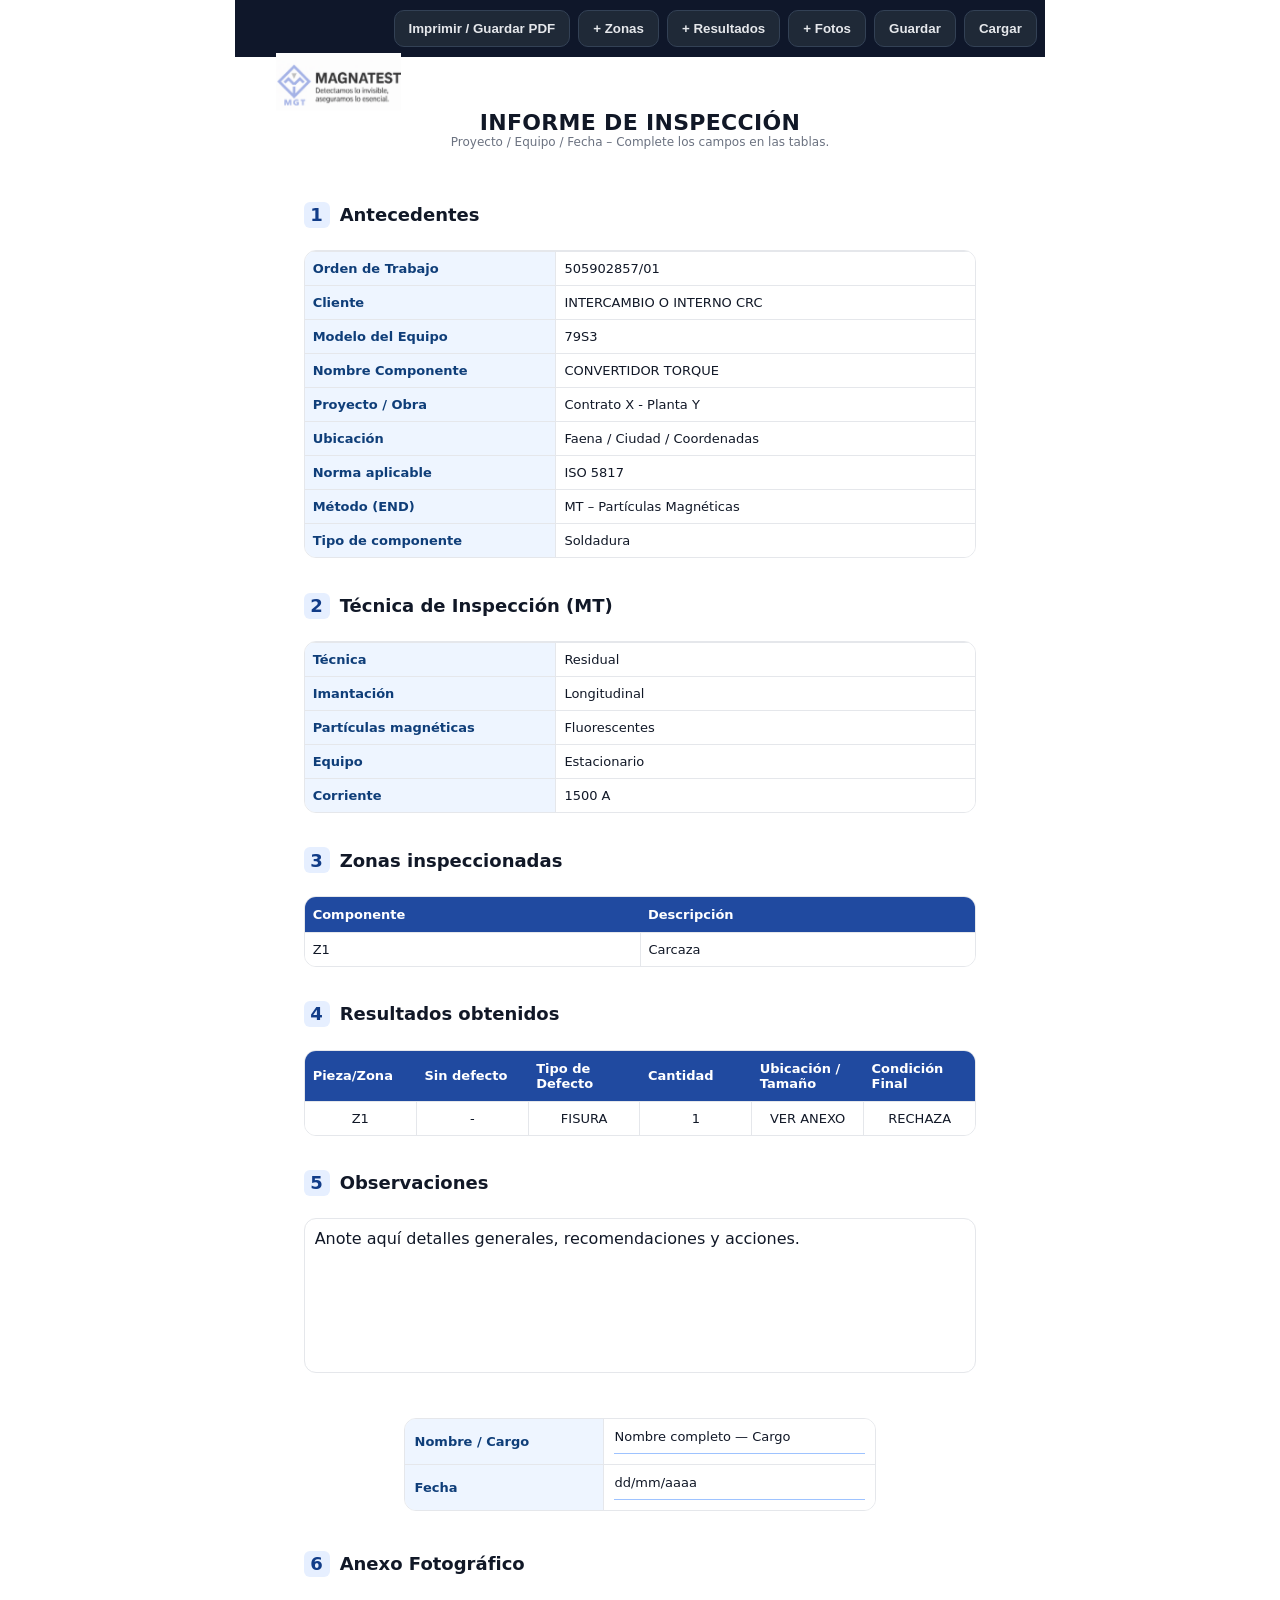
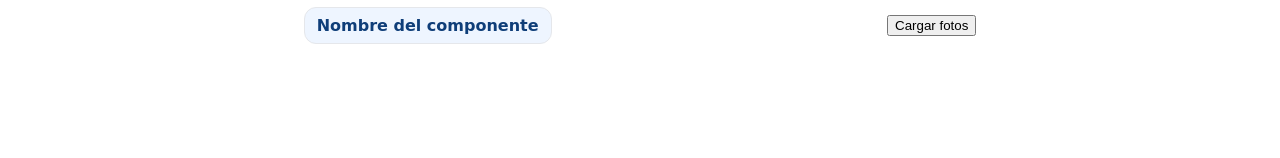
==== index.html @ a4eb9e5d "Add files via upload" ====
<!DOCTYPE html>

<html lang="es">
<head>
<meta charset="utf-8"/>
<meta content="width=device-width, initial-scale=1, viewport-fit=cover" name="viewport"/>
<title>Informe de Inspección</title>
<meta content="#0b66c3" name="theme-color"/>
<link href="manifest.webmanifest" rel="manifest"/>
<style>
    :root{--a4-w:210mm;--a4-h:297mm;--ink:#111827;--border:#e5e7eb;--bg:#ffffff;--head:#204aa0;--soft:#cfe2ff}
    html,body{height:100%}
    body{margin:0;background:#0f172a;color:var(--ink);font-family:ui-sans-serif,system-ui,-apple-system,Segoe UI,Roboto,Helvetica,Arial}
    .toolbar{position:sticky;top:0;z-index:10;max-width:var(--a4-w);margin:0 auto;padding:10px 8px;display:flex;gap:8px;flex-wrap:wrap;justify-content:flex-end;background:#0f172a}
    .btn{border:1px solid #334155;background:#1f2937;color:#e5e7eb;padding:10px 14px;border-radius:10px;cursor:pointer;font-weight:700}
    input[type="file"]{display:none!important}

    .sheet{counter-reset:sec;width:var(--a4-w);min-height:var(--a4-h);margin:12px auto 24px;background:var(--bg);box-shadow:0 10px 30px rgba(0,0,0,.35);border-radius:10px;padding:18mm 16mm;box-sizing:border-box;position:relative}
    .logo-wrap{position:absolute;top:6mm;left:10mm}
    .logo{width:34mm}
    #sec-antecedentes{margin-top:14mm}

    .header{text-align:center;margin:0 auto 10mm}
    .h-title{font-size:22px;font-weight:800;letter-spacing:.3px;text-transform:uppercase}
    .h-sub{color:#6b7280;font-size:12px}

    .section{margin-bottom:9mm;break-inside:avoid;counter-increment:sec}
    .section h2{display:flex;align-items:center;gap:10px;font-size:18px;margin:0 0 6mm 0;break-after:avoid}
    .num{display:inline-grid;place-items:center;width:26px;height:26px;border-radius:6px;background:#e6efff;color:#113c88;font-weight:800}
    .num::after{content:counter(sec)}

    .table-wrap{border:1px solid var(--border);border-radius:12px;overflow:hidden}
    table{width:100%;border-collapse:collapse;table-layout:fixed;font-size:13px}
    thead th{background:var(--head);color:#fff;text-align:left;padding:10px 8px;font-weight:700}
    tbody td{border-top:1px solid var(--border);border-right:1px solid var(--border);padding:9px 8px;vertical-align:top;background:#fff}
    tbody td:last-child{border-right:none}
    [contenteditable="true"]{outline:none}
    [contenteditable="true"]:focus{box-shadow:inset 0 0 0 2px #d6e7fb;background:#f8fbff}

    /* Centro de texto SOLO sección resultados */
    #tabla-resultados tbody td{ text-align:center; }
    #tabla-resultados tbody td:first-child{ text-align:center; } /* si prefieres izq, cambia a left */

    /* Anexo: título formal y galería 2 columnas con borde tenue */
    .group{margin:8mm 0 10mm}
    .group-head{display:flex;align-items:center;justify-content:space-between;gap:8px;margin-bottom:8px}
    .group-name{display:inline-block;padding:8px 12px;border:1px solid var(--border);border-radius:12px;background:#eef5ff;color:#0f3e79;font-weight:700;min-width:46mm;max-width:100mm}
    .gallery{--cols:2;--gap:10px;display:grid;grid-template-columns:repeat(var(--cols),1fr);gap:var(--gap)}
    .photo{position:relative;border:2px solid var(--soft);border-radius:12px;overflow:hidden;background:#fff;break-inside:avoid;page-break-inside:avoid;cursor:grab;box-shadow:0 0 0 4px #f6f9ff inset}
    .photo:active{cursor:grabbing}
    .photo::before{content:"";display:block;aspect-ratio:4/3;}
    .photo>img{position:absolute;inset:0;width:100%;height:100%;object-fit:cover}
    .drag-over{outline:3px dashed #2563eb; outline-offset:-6px}

    /* Firma */
    .sig-table { width: 70%; margin: 12mm auto 0; border:1px solid var(--border); border-radius:12px; overflow:hidden; }
    .sig-table table { width:100%; border-collapse:collapse; table-layout:fixed; }
    .sig-table td { border-top:1px solid var(--border); padding:10px; font-size:13px; vertical-align:middle; }
    .sig-table tr:first-child td { border-top:none; }
    .sig-label { width:38%; background:#eef5ff; font-weight:700; color:#0f3e79; }
    .sig-fill { background:#fff; }
    .sig-underline { border-bottom:1.5px solid #9ec3ff; height:24px; }

    /* Observaciones simple */
    .notes-simple{border:1px solid var(--border);border-radius:12px;min-height:35mm;padding:10px;background:#fff}

    @page{size:A4;margin:12mm 10mm}
    @media print{
      .toolbar,.controls{display:none!important}
      body{background:#fff}
      .sheet{margin:0;box-shadow:none;border-radius:0;padding:0}
      #sec-fotos .group + .group{break-before:page}
      .photo{border:2px solid var(--soft);box-shadow:0 0 0 4px #f6f9ff inset} /* mantener borde tenue también en PDF */
    }
  
/* === Precise logo placement for PRINT === */
:root{
  --pm-top: 8mm;
  --pm-left: 10mm;
  --logo-nudge-x: -2mm;
  --logo-nudge-y: -2mm;
}
@media print {
  @page {
    margin: var(--pm-top) 10mm 12mm var(--pm-left);
  }
  .report-header, header, .title-wrap { padding-top: 0 !important; margin-top: 0 !important; }
  .brand{position:absolute !important; top:14px !important; left:20px !important; z-index:1000;}
  .brand img{ display:block !important; max-height: 28mm !important; height:auto !important; width:auto !important; }
}

</style>
<!-- mgt v35 css -->
<style>
/* Header/brand forced top-left */
header, .header, .page-header { position: relative; }
.brand, .app-brand, .brand-logo, .logo, .mgt-brand { position: absolute !important; top: 4px !important; left: 18px !important; z-index: 10; }
.brand img, .app-brand img, .brand-logo img, .logo img, .mgt-brand img { height: 60px !important; width: auto !important; display:block; }


@media print {
  .sig-table{ page-break-before: always; break-inside: avoid; margin-top: 8mm; }
}

/* Ajuste de espacio entre la firma y el Anexo Fotográfico */
#sec-fotos {
  margin-top: 40px !important;
}
@media print {
  #sec-fotos { margin-top: 40px !important; }
}


/* === Logo bien esquinado en pantalla e impresión === */
:root{ --page-margin: 10mm; --logo-nudge-y: -1mm; --logo-nudge-x: -1mm; }
@media print {
  @page { margin: var(--page-margin); }
  .report-header, header, .title-wrap{ padding-top:0 !important; margin-top:0 !important; }
  .brand{position:absolute !important; top:14px !important; left:20px !important; z-index:1000;}
}

/* Center report title block */
.report-title, h1.report-title, .title-main { text-align: center; margin: 0; padding-top: 6px; }

/* Photo tiles: add light border + delete button */
.mgt-photo, .mgt-photo-card, .photo, .photo-card, .gallery-item, .evidence-photo, .evidence .item, figure.photo {
  position: relative; border-radius: 14px; overflow: hidden; outline: 1.5px solid rgba(60,110,200,.25);
}
.mgt-remove { position:absolute; top:8px; right:8px; border:1px solid #cfe0ff; background:#fff; color:#1f3a93;
  font-size: .8rem; line-height:1; padding:4px 8px; border-radius:10px; cursor:pointer; box-shadow:0 2px 6px rgba(0,0,0,.08);
}
.mgt-remove:hover{ background:#eef3ff; }

@media print{
  .mgt-remove{ display:none !important; }
  .brand, .app-brand, .brand-logo, .logo, .mgt-brand { top: 0 !important; left: 0 !important; }
  .report-title, h1.report-title, .title-main { padding-top: 0; }
}

/* === Precise logo placement for PRINT === */
:root{
  --pm-top: 8mm;
  --pm-left: 10mm;
  --logo-nudge-x: -2mm;
  --logo-nudge-y: -2mm;
}
@media print {
  @page {
    margin: var(--pm-top) 10mm 12mm var(--pm-left);
  }
  .report-header, header, .title-wrap { padding-top: 0 !important; margin-top: 0 !important; }
  .brand{position:absolute !important; top:14px !important; left:20px !important; z-index:1000;}
  .brand img{ display:block !important; max-height: 28mm !important; height:auto !important; width:auto !important; }
}

</style>
<link href="./icons/apple-touch-icon.png" rel="apple-touch-icon"/>
<style id="mgt-fixes-v8">
:root{
  --mgt-page-margin: 10mm;   /* margen PDF */
  --mgt-logo-size: 15mm;     /* altura del logo */
  --mgt-logo-nudge-y: -12mm; /* ajuste vertical (negativo = subir) */
  --mgt-logo-nudge-x: -6mm;   /* NUEVO: horizontal; negativo = más a la izquierda */
  --mgt-content-top-pad: 0mm;/* si ves superposición, aumenta un poco (p.ej., 2mm) */
  --mgt-content-top-pad: 7mm;   /* o 3–4mm si lo quieres más abajo */
}
@media print {
    header .subtitle { display: none !important; }
}
  @page { size:A4; margin: var(--mgt-page-margin); }
  /* Fijar el MISMO logo del header */
  .logo-wrap, .brand{
    position: absolute !important;
    top:  calc(var(--mgt-page-margin) + var(--mgt-logo-nudge-y)) !important;
    left: calc(var(--mgt-page-margin) + var(--mgt-logo-nudge-x)) !important; /* <-- aquí */
    z-index: 9999 !important;
  }
  .logo-wrap img, .brand img{
    height: var(--mgt-logo-size) !important;
    width: auto !important;
    display: block !important;
  }
  /* Limpieza */
  html, body { margin:0 !important; padding:0 !important; background:#fff !important; }
  header, .header, .sheet, .page, main, #app, .container {
    box-shadow:none !important; border:none !important;
    padding-top: var(--mgt-content-top-pad) !important;
    margin-top: 0 !important;
  }
  /* Asegurar que no exista un logo extra por estilos previos */
  body::before{ content:none !important; }
}
</style>
<!-- PWA / iOS meta -->
<link href="icons/apple-touch-icon.png" rel="apple-touch-icon" sizes="180x180"/>
<meta content="yes" name="apple-mobile-web-app-capable"/>
<meta content="MAGNATEST" name="apple-mobile-web-app-title"/>
<meta content="black-translucent" name="apple-mobile-web-app-status-bar-style"/>
<meta content="#244A9C" name="theme-color"/>
<style id="mgt-app-theme">
  :root{
    --mgt-app-bg: #244A9C;
    --mgt-page-bg: #ffffff;
  }
  @media screen, (display-mode: standalone){
    body{ background: var(--mgt-app-bg); }
    .sheet, .page, .content, .container{ background: var(--mgt-page-bg) !important; }
  }
  @media print{
    body{ background: #fff !important; }
  }
  </style>
</head>
<body>
<div class="toolbar">
<button class="btn" onclick="window.print()">Imprimir / Guardar PDF</button>
<button class="btn" id="btnAddZonas">+ Zonas</button>
<button class="btn" id="btnAddResultados">+ Resultados</button>
<button class="btn" id="btnAddFotos">+ Fotos</button>
<button class="btn" id="btnSave">Guardar</button>
<button class="btn" id="btnLoad">Cargar</button>
<input accept="application/json" id="fileLoader" type="file"/>
</div>
<div class="sheet" id="sheet">
<div class="logo-wrap"><img alt="MAGNATEST" class="logo" src="icons/logo-magnatest.png"/></div>
<header class="header">
<div class="h-title">INFORME DE INSPECCIÓN</div>
<div class="h-sub">Proyecto / Equipo / Fecha – Complete los campos en las tablas.</div>
</header>
<!-- 1 -->
<section class="section" id="sec-antecedentes">
<h2><span class="num"></span> Antecedentes</h2>
<div class="table-wrap">
<table><tbody>
<tr><td style="width:35%;background:#eef5ff;font-weight:700;color:#0f3e79;">Orden de Trabajo</td><td contenteditable="true">505902857/01</td></tr>
<tr><td style="width:35%;background:#eef5ff;font-weight:700;color:#0f3e79;">Cliente</td><td contenteditable="true">INTERCAMBIO O INTERNO CRC</td></tr>
<tr><td style="width:35%;background:#eef5ff;font-weight:700;color:#0f3e79;">Modelo del Equipo</td><td contenteditable="true">79S3</td></tr>
<tr><td style="width:35%;background:#eef5ff;font-weight:700;color:#0f3e79;">Nombre Componente</td><td contenteditable="true">CONVERTIDOR TORQUE</td></tr>
<tr><td style="width:35%;background:#eef5ff;font-weight:700;color:#0f3e79;">Proyecto / Obra</td><td contenteditable="true">Contrato X - Planta Y</td></tr>
<tr><td style="width:35%;background:#eef5ff;font-weight:700;color:#0f3e79;">Ubicación</td><td contenteditable="true">Faena / Ciudad / Coordenadas</td></tr>
<tr><td style="width:35%;background:#eef5ff;font-weight:700;color:#0f3e79;">Norma aplicable</td><td contenteditable="true">ISO 5817</td></tr>
<tr><td style="width:35%;background:#eef5ff;font-weight:700;color:#0f3e79;">Método (END)</td><td contenteditable="true">MT – Partículas Magnéticas</td></tr>
<tr><td style="width:35%;background:#eef5ff;font-weight:700;color:#0f3e79;">Tipo de componente</td><td contenteditable="true">Soldadura</td></tr>
</tbody></table>
</div>
</section>
<!-- 2 -->
<section class="section" id="sec-tecnica">
<h2><span class="num"></span> Técnica de Inspección (MT)</h2>
<div class="table-wrap"><table><tbody>
<tr><td style="width:35%;background:#eef5ff;font-weight:700;color:#0f3e79;">Técnica</td><td contenteditable="true">Residual</td></tr>
<tr><td style="width:35%;background:#eef5ff;font-weight:700;color:#0f3e79;">Imantación</td><td contenteditable="true">Longitudinal</td></tr>
<tr><td style="width:35%;background:#eef5ff;font-weight:700;color:#0f3e79;">Partículas magnéticas</td><td contenteditable="true">Fluorescentes</td></tr>
<tr><td style="width:35%;background:#eef5ff;font-weight:700;color:#0f3e79;">Equipo</td><td contenteditable="true">Estacionario</td></tr>
<tr><td style="width:35%;background:#eef5ff;font-weight:700;color:#0f3e79;">Corriente</td><td contenteditable="true">1500 A</td></tr>
</tbody></table></div>
</section>
<!-- 3 -->
<section class="section" id="sec-zonas">
<h2><span class="num"></span> Zonas inspeccionadas</h2>
<div class="table-wrap"><table id="tabla-zonas">
<thead><tr><th>Componente</th><th>Descripción</th></tr></thead>
<tbody><tr><td contenteditable="true">Z1</td><td contenteditable="true">Carcaza</td></tr></tbody>
</table></div>
</section>
<!-- 4 -->
<section class="section" id="sec-resultados">
<h2><span class="num"></span> Resultados obtenidos</h2>
<div class="table-wrap"><table id="tabla-resultados">
<thead><tr>
<th>Pieza/Zona</th><th>Sin defecto</th><th>Tipo de Defecto</th>
<th>Cantidad</th><th>Ubicación / Tamaño</th><th>Condición Final</th>
</tr></thead>
<tbody>
<tr>
<td contenteditable="true">Z1</td><td contenteditable="true">-</td>
<td contenteditable="true">FISURA</td><td contenteditable="true">1</td>
<td contenteditable="true">VER ANEXO</td><td contenteditable="true">RECHAZA</td>
</tr>
</tbody></table></div>
</section>
<!-- 5 -->
<section class="section" id="sec-observaciones">
<h2><span class="num"></span> Observaciones</h2>
<div class="notes-simple" contenteditable="true">Anote aquí detalles generales, recomendaciones y acciones.</div>
</section><div class="sig-table">
<table>
<tr><td class="sig-label">Nombre / Cargo</td><td class="sig-fill"><div class="sig-underline" contenteditable="true">Nombre completo — Cargo</div></td></tr>
<tr><td class="sig-label">Fecha</td><td class="sig-fill"><div class="sig-underline" contenteditable="true">dd/mm/aaaa</div></td></tr>
</table>
</div>
<!-- 6 -->
<section class="section" id="sec-fotos">
<h2><span class="num"></span> Anexo Fotográfico</h2>
<div id="foto-groups"></div>
</section>
<!-- Firma final -->
</div>
<template id="tpl-foto-group">
<div class="group">
<div class="group-head">
<div class="group-name" contenteditable="true">Nombre del componente</div>
<div class="controls">
<button class="btnPick" type="button">Cargar fotos</button>
<input accept="image/*" capture="environment" class="picker" multiple="" type="file"/>
</div>
</div>
<div class="gallery" style="--cols:2"></div>
</div>
</template>
<script>
    // Fotos (drag & drop para ordenar)
    const groupsWrap=document.getElementById('foto-groups');
    const tplGroup=document.getElementById('tpl-foto-group');

    function enableDnD(card){
      card.setAttribute('draggable','true');
      card.addEventListener('dragstart', (e)=>{
        e.dataTransfer.setData('text/plain','drag');
        card.classList.add('dragging');
      });
      card.addEventListener('dragend', ()=> card.classList.remove('dragging'));
    }
    function bindGallery(gallery){
      let overCard=null;
      gallery.addEventListener('dragover', (e)=>{
        e.preventDefault();
        const dragging = gallery.querySelector('.dragging');
        const cards = [...gallery.querySelectorAll('.photo:not(.dragging)')];
        let nearest=null, minDist=1e9;
        cards.forEach(c=>{
          const r=c.getBoundingClientRect();
          const cx=r.left+r.width/2, cy=r.top+r.height/2;
          const d=(e.clientX-cx)**2 + (e.clientY-cy)**2;
          if(d<minDist){minDist=d; nearest=c;}
        });
        cards.forEach(c=>c.classList.remove('drag-over'));
        if(nearest){ nearest.classList.add('drag-over'); overCard=nearest; }
      });
      gallery.addEventListener('dragleave', ()=>{
        gallery.querySelectorAll('.drag-over').forEach(c=>c.classList.remove('drag-over'));
      });
      gallery.addEventListener('drop', (e)=>{
        e.preventDefault();
        const dragging = gallery.querySelector('.dragging');
        if(!dragging) return;
        if(overCard){
          gallery.insertBefore(dragging, overCard);
          overCard.classList.remove('drag-over');
          overCard=null;
        } else {
          gallery.appendChild(dragging);
        }
      });
    }

    function bindGroup(group){
      const gallery=group.querySelector('.gallery');
      bindGallery(gallery);
      const picker=group.querySelector('.picker');
      group.querySelector('.btnPick').addEventListener('click',()=>picker.click());
      const onFiles=(files)=>{
        Array.from(files).forEach(file=>{
          const r=new FileReader();
          r.onload=e=>{
            const card=document.createElement('div'); card.className='photo';
            const img=document.createElement('img'); img.alt='foto'; img.src=e.target.result;
            card.appendChild(img); enableDnD(card); gallery.appendChild(card);
          };
          r.readAsDataURL(file);
        });
      };
      picker.addEventListener('change',(ev)=>{ onFiles(ev.target.files); ev.target.value=''; });
    }
    function addFotoGroup(){ const g=tplGroup.content.firstElementChild.cloneNode(true); groupsWrap.appendChild(g); bindGroup(g); }
    addFotoGroup();
    document.getElementById('btnAddFotos').addEventListener('click', addFotoGroup);

    // +Zonas y +Resultados
    function addZonaRow(){
      const tbody=document.querySelector('#tabla-zonas tbody');
      const tr=document.createElement('tr');
      tr.innerHTML='<td contenteditable="true"></td><td contenteditable="true"></td>';
      tbody.appendChild(tr);
    }
    function addResultadoRow(){
      const tbody=document.querySelector('#tabla-resultados tbody');
      const tr=document.createElement('tr');
      tr.innerHTML='<td contenteditable="true"></td><td contenteditable="true"></td><td contenteditable="true"></td><td contenteditable="true"></td><td contenteditable="true"></td><td contenteditable="true"></td>';
      tbody.appendChild(tr);
    }
    document.getElementById('btnAddZonas').addEventListener('click', addZonaRow);
    document.getElementById('btnAddResultados').addEventListener('click', addResultadoRow);

    // Guardar / Cargar
    const sheet=document.getElementById('sheet');
    const btnSave=document.getElementById('btnSave'), btnLoad=document.getElementById('btnLoad'), fileLoader=document.getElementById('fileLoader');
    function getState(){ return {version:'sections-final-v31', saved_at:new Date().toISOString(), html:sheet.innerHTML}; }
    function download(name,text){ const blob=new Blob([text],{type:'application/json'}); const url=URL.createObjectURL(blob); const a=document.createElement('a'); a.href=url; a.download=name; a.click(); URL.revokeObjectURL(url); }
    function saveToFile(){ const s=getState(); const stamp=new Date().toISOString().replace(/[:.]/g,'-').slice(0,19); download('informe_magnatest_'+stamp+'.mgt.json', JSON.stringify(s)); }
    function restoreState(s){ if(!s||!s.html) return; sheet.innerHTML=s.html;
      // rebind galleries for drag & drop
      sheet.querySelectorAll('#sec-fotos .gallery').forEach(bindGallery);
      sheet.querySelectorAll('#sec-fotos .photo').forEach(enableDnD);
      // re-enlazar botones
      document.getElementById('btnAddFotos').addEventListener('click', addFotoGroup);
      document.getElementById('btnAddZonas').addEventListener('click', addZonaRow);
      document.getElementById('btnAddResultados').addEventListener('click', addResultadoRow);
    }
    btnSave.addEventListener('click',saveToFile);
    btnLoad.addEventListener('click',()=>fileLoader.click());
    fileLoader.addEventListener('change',(ev)=>{ const f=ev.target.files[0]; if(!f) return;
      const r=new FileReader(); r.onload=e=>{ try{ restoreState(JSON.parse(e.target.result)); }catch(err){ alert('Archivo inválido'); } };
      r.readAsText(f); ev.target.value=''; });
  </script>
<!-- mgt v35 js -->
<script>
(function(){
  function qualifyPhotoCard(node){
    if (!node) return null;
    // base element to decorate is the first ancestor that holds the img
    var card = node.closest('.mgt-photo, .mgt-photo-card, .photo-card, .photo, .gallery-item, .evidence-photo, .evidence .item, figure');
    if (!card) card = node.parentElement;
    if (!card) return null;
    card.classList.add('mgt-photo-card');
    if (!card.querySelector('.mgt-remove')){
      var b = document.createElement('button');
      b.className = 'mgt-remove'; b.textContent = '🗑';
      b.title = 'Eliminar';
      card.appendChild(b);
    }
    return card;
  }
  function decorateAll(){
    document.querySelectorAll('img').forEach(function(img){
      // solo evidencias: ignora el logo y otros iconos
      var src = img.getAttribute('src')||'';
      if (/logo|icon|magnatest|mgt/i.test(src)) return;
      qualifyPhotoCard(img);
    });
  }
  document.addEventListener('click', function(e){
    var btn = e.target.closest('.mgt-remove'); if(!btn) return;
    var card = btn.closest('.mgt-photo-card'); if(!card) return;
    // intenta identificar sección/ID si existen
    var section = card.closest('[data-section-id]'); 
    var img = card.querySelector('img');
    var src = img ? img.currentSrc || img.src : '';
    card.remove();
    try{
      var st = (window.MGT_STATE = JSON.parse(localStorage.getItem('mgt_state')||'{}'));
      // Limpieza aproximada: elimina por src
      if(st.photosBySection){
        Object.keys(st.photosBySection).forEach(function(k){
          st.photosBySection[k] = (st.photosBySection[k]||[]).filter(function(p){
            return (p && p.src) ? p.src !== src : true;
          });
        });
      }
      localStorage.setItem('mgt_state', JSON.stringify(st));
    }catch(err){ console.warn('No se pudo sincronizar la eliminación en storage:', err); }
  });
  // Bootstrap + observar cambios (cuando se agregan fotos nuevas)
  document.addEventListener('DOMContentLoaded', function(){
    decorateAll();
    var mo = new MutationObserver(function(muts){
      muts.forEach(function(m){
        m.addedNodes && m.addedNodes.forEach(function(n){
          if (n.nodeType === 1){
            if (n.matches('img')) qualifyPhotoCard(n);
            n.querySelectorAll && n.querySelectorAll('img').forEach(qualifyPhotoCard);
          }
        });
      });
    });
    mo.observe(document.body, {childList:true, subtree:true});
    window.mgtRefreshPhotoButtons = decorateAll;
  });
})();
</script>
</body>
</html>
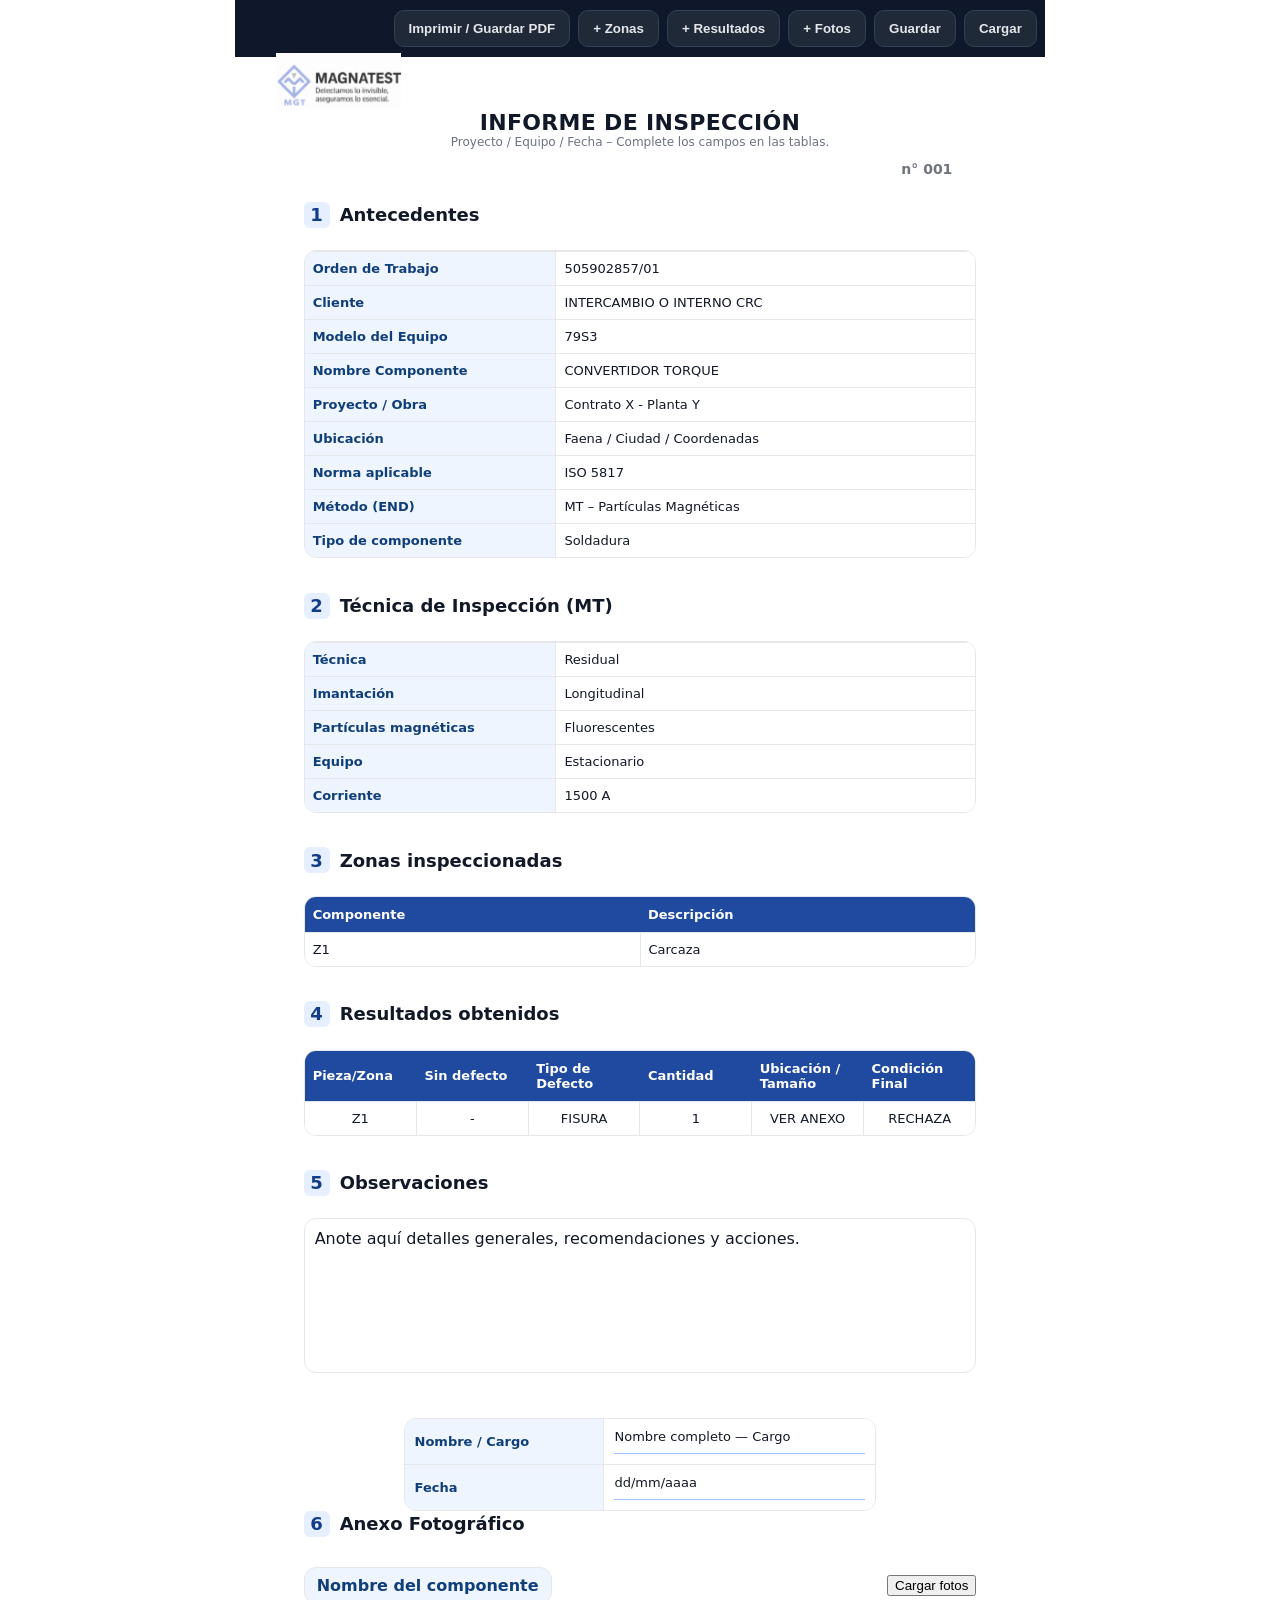
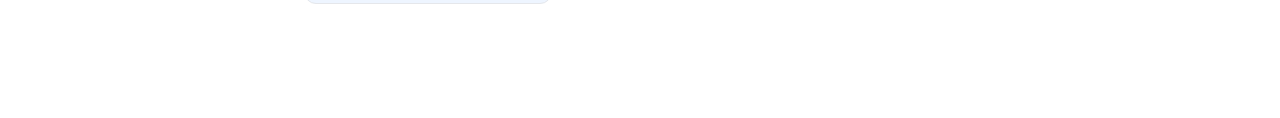
==== commit 5726046d: "Add files via upload" ====
--- a/index.html
+++ b/index.html
@@ -89,6 +89,9 @@
   .brand img{ display:block !important; max-height: 28mm !important; height:auto !important; width:auto !important; }
 }
 
+
+#report-no{position:absolute; right:24px; top:78px; font-weight:600; font-size:14px; opacity:.6;}
+@media print{#report-no{position:absolute; right:24px; top:78px;}}
 </style>
 <!-- mgt v35 css -->
 <style>
@@ -100,14 +103,6 @@
 
 @media print {
   .sig-table{ page-break-before: always; break-inside: avoid; margin-top: 8mm; }
-}
-
-/* Ajuste de espacio entre la firma y el Anexo Fotográfico */
-#sec-fotos {
-  margin-top: 40px !important;
-}
-@media print {
-  #sec-fotos { margin-top: 40px !important; }
 }
 
 
@@ -223,10 +218,10 @@
 </div>
 <div class="sheet" id="sheet">
 <div class="logo-wrap"><img alt="MAGNATEST" class="logo" src="icons/logo-magnatest.png"/></div>
-<header class="header">
+<header class="header" style="position:relative">
 <div class="h-title">INFORME DE INSPECCIÓN</div>
 <div class="h-sub">Proyecto / Equipo / Fecha – Complete los campos en las tablas.</div>
-</header>
+<div id="report-no">n° 001</div></header>
 <!-- 1 -->
 <section class="section" id="sec-antecedentes">
 <h2><span class="num"></span> Antecedentes</h2>
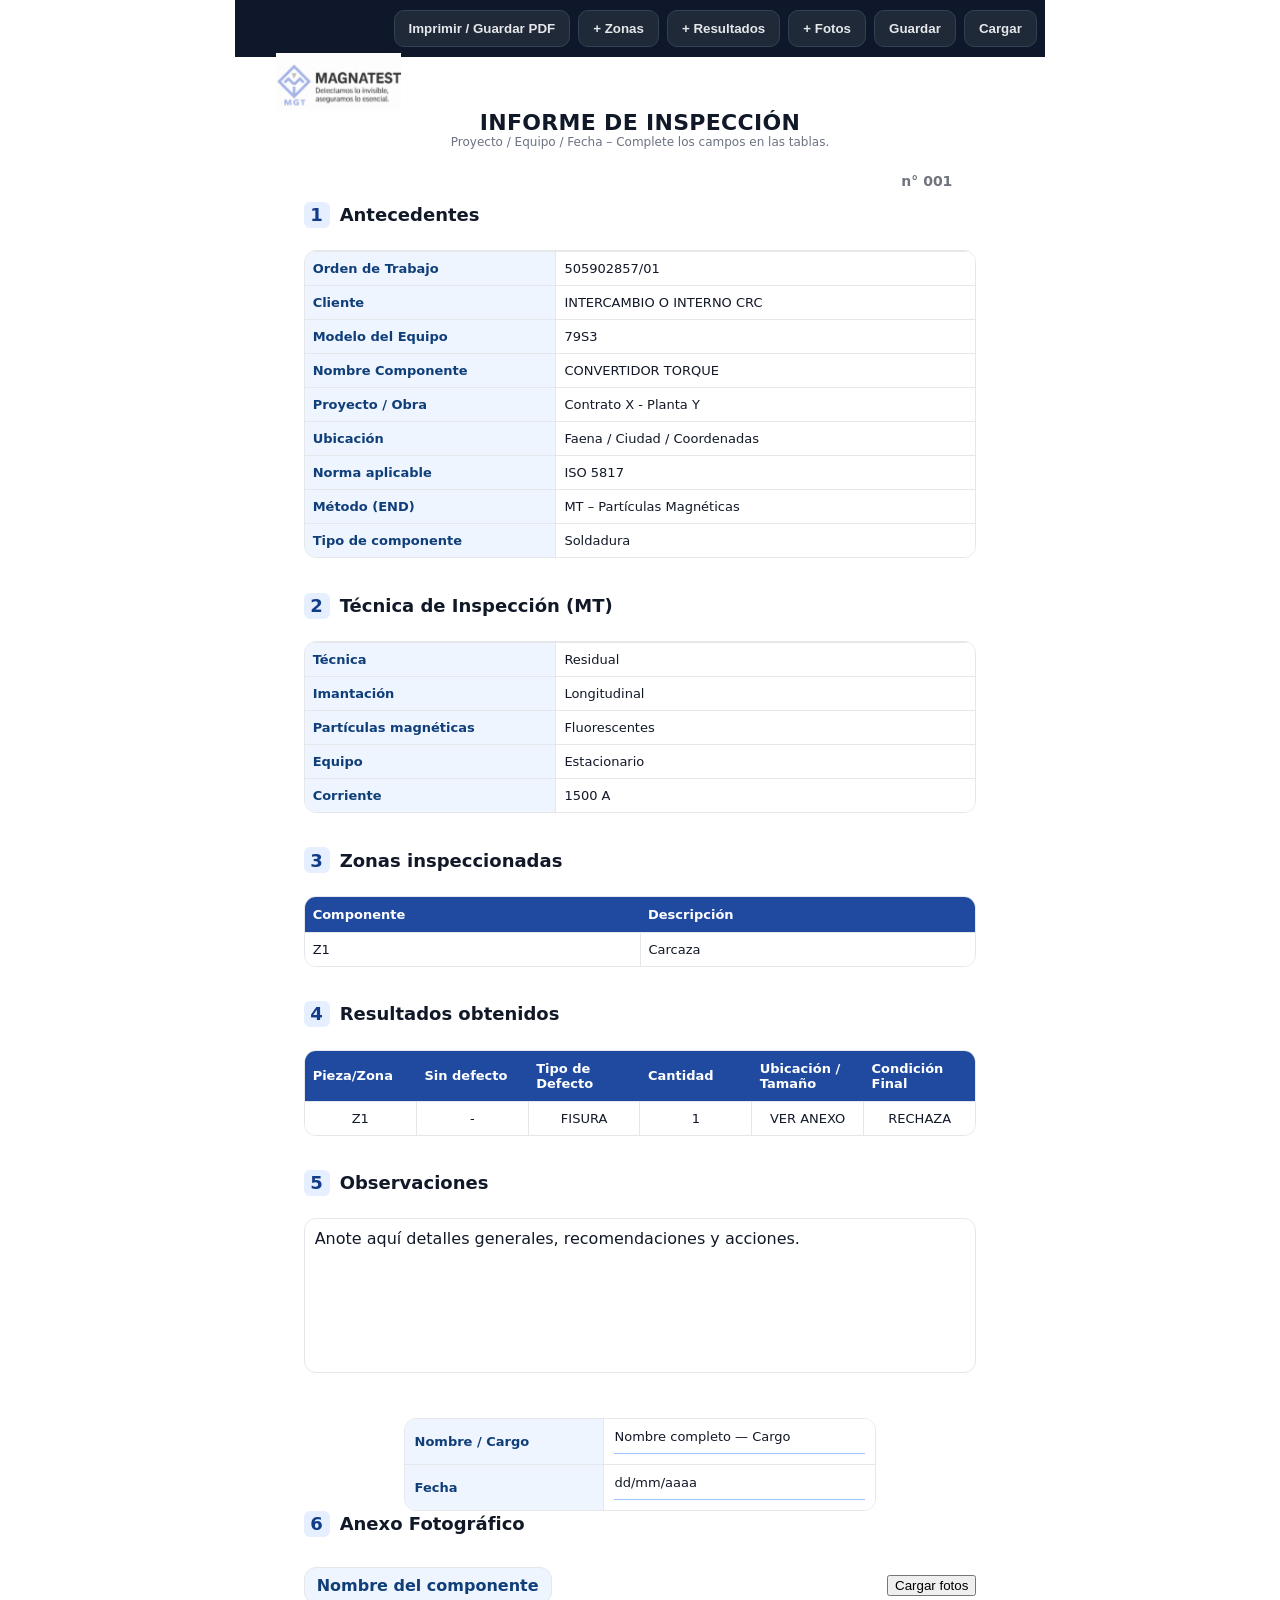
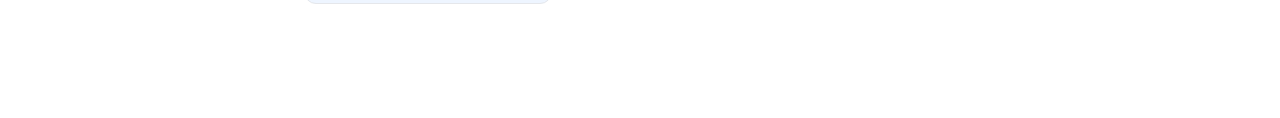
==== commit b2e8ff04: "Add files via upload" ====
--- a/index.html
+++ b/index.html
@@ -90,7 +90,7 @@
 }
 
 
-#report-no{position:absolute; right:24px; top:78px; font-weight:600; font-size:14px; opacity:.6;}
+#report-no{position:absolute; right:24px; top:90px; font-weight:600; font-size:14px; opacity:.6;}
 @media print{#report-no{position:absolute; right:24px; top:78px;}}
 </style>
 <!-- mgt v35 css -->
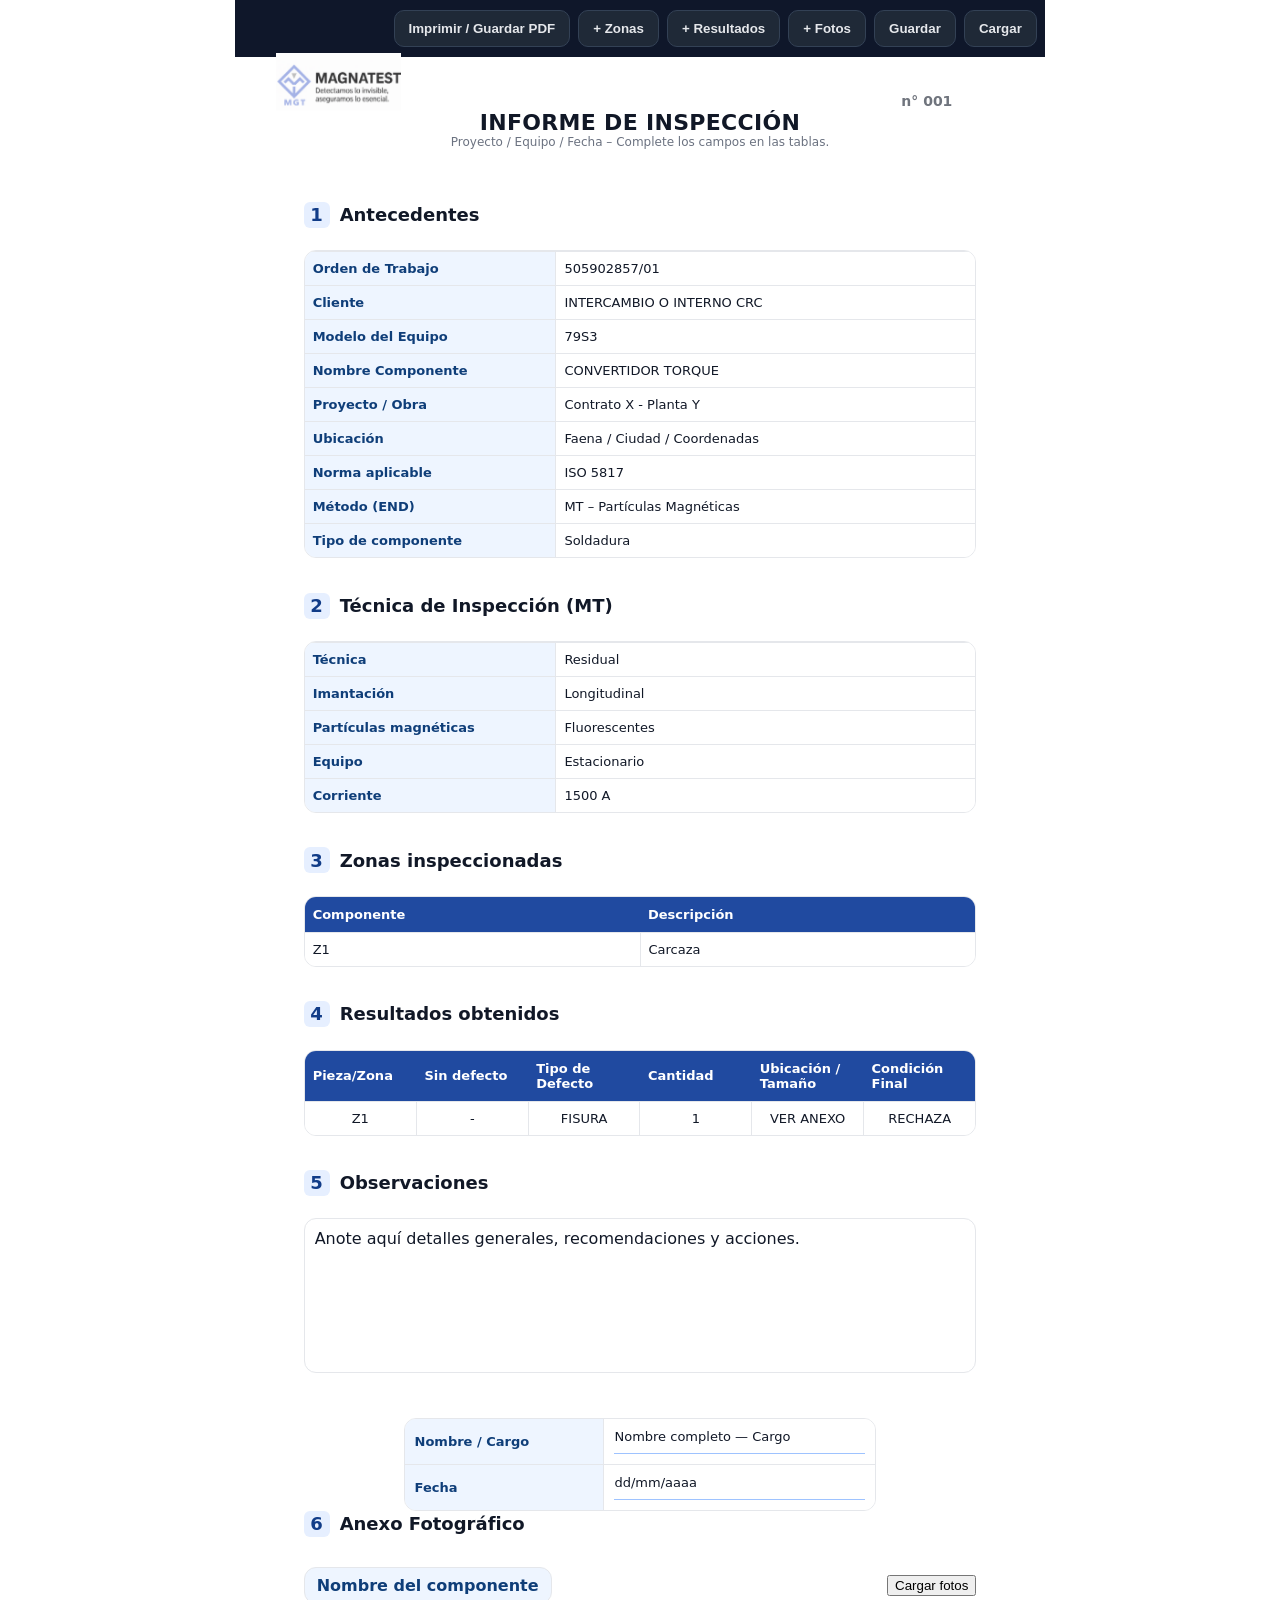
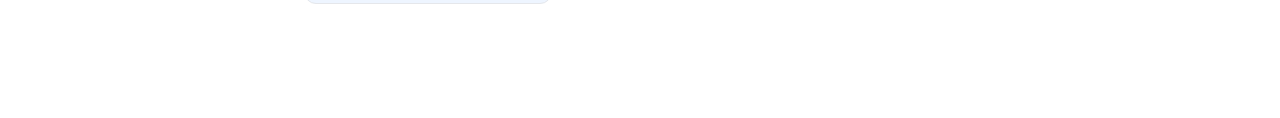
==== commit 50f5997e: "Add files via upload" ====
--- a/index.html
+++ b/index.html
@@ -90,7 +90,7 @@
 }
 
 
-#report-no{position:absolute; right:24px; top:90px; font-weight:600; font-size:14px; opacity:.6;}
+#report-no{position:absolute; right:24px; top:10px; font-weight:600; font-size:14px; opacity:.6;}
 @media print{#report-no{position:absolute; right:24px; top:78px;}}
 </style>
 <!-- mgt v35 css -->
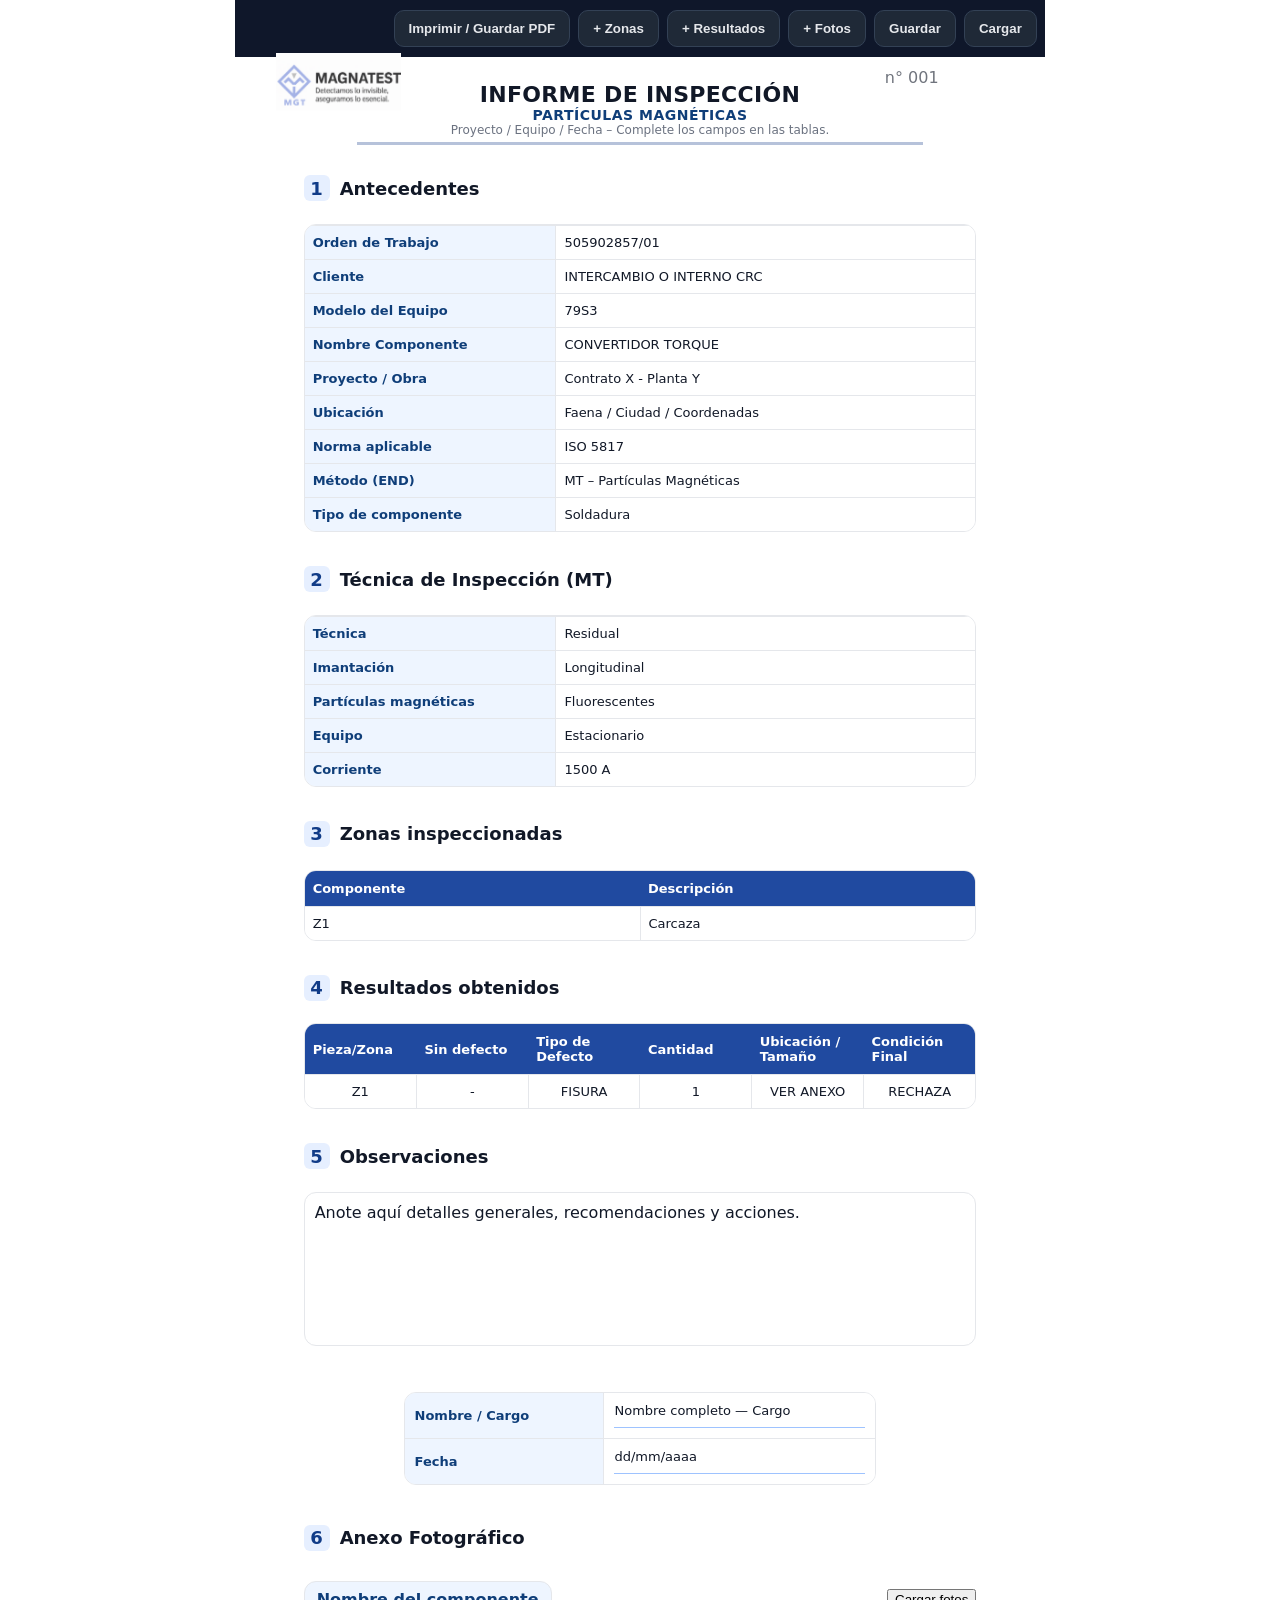
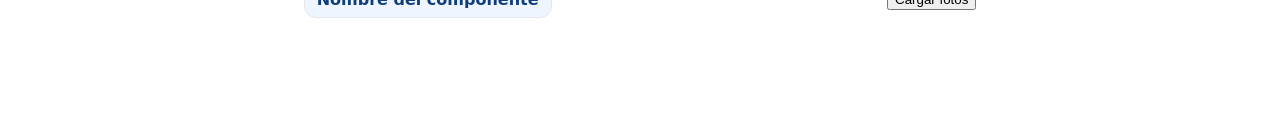
==== commit a062e7a0: "Add files via upload" ====
--- a/index.html
+++ b/index.html
@@ -20,12 +20,93 @@
     .logo{width:34mm}
     #sec-antecedentes{margin-top:14mm}
 
-    .header{text-align:center;margin:0 auto 10mm}
-    .h-title{font-size:22px;font-weight:800;letter-spacing:.3px;text-transform:uppercase}
-    .h-sub{color:#6b7280;font-size:12px}
+   .header{text-align:center;margin:0 auto -12mm}
+.header{
+  margin-top:-4mm; /* sube un poco todo el encabezado */
+}
+
+/* === Bloque de títulos === */
+.h-title{
+  font-size:22px;
+  font-weight:800;
+  letter-spacing:.3px;
+  text-transform:uppercase;
+}
+.h-sub2{
+  font-size:14px;
+  font-weight:700;
+  color:#0f3e79;
+  margin-top:0px;
+  letter-spacing:0.5px;
+}
+.h-sub{
+  color:#6b7280;
+  font-size:12px;
+}
+/* Línea decorativa bajo el encabezado principal */
+.header-rule{
+  width:150mm;                     /* largo visual de la línea */
+  position: relative;              /* permite moverla hacia arriba o abajo */
+  top:6mm;                        /* súbela un poco, ajusta entre -2 y -5mm */
+  margin:0 auto;                   /* centrado */
+  border-top:3.5px solid #aebcd6;  /* color gris-azulado suave */
+  opacity:0.9;
+}
+
+/* Asegurar que también se imprima en PDF */
+/* @media print{
+  *{ -webkit-print-color-adjust: exact; print-color-adjust: exact; }
+  .header-rule{
+    position: relative !important;
+    top:-2mm !important;
+    width:150mm !important;
+    margin:0 auto !important;
+    border-top:1.5px solid #aebcd6 !important;
+    opacity:0.9 !important;
+  }
+} */
+/* === Ajuste fino: subir solo el texto del encabezado === */
+.h-title, .h-sub2, .h-sub{
+  position:relative;
+  top:-7.5mm; /* si quieres más arriba: -4mm; si muy arriba: -2mm */
+}
+.h-sub{color:#6b7280;font-size:12px}
 
     .section{margin-bottom:9mm;break-inside:avoid;counter-increment:sec}
     .section h2{display:flex;align-items:center;gap:10px;font-size:18px;margin:0 0 6mm 0;break-after:avoid}
+
+    /* Empuja hacia abajo la sección 4 (Resultados obtenidos) */
+#sec-resultados{
+  padding-top: 0mm; /* AJUSTA ESTE VALOR a tu gusto: p.ej. 12mm, 18mm, 24mm */
+}
+@media print{
+  *{
+    -webkit-print-color-adjust: exact;
+    print-color-adjust: exact;
+  }
+}
+/* En PDF, asegura el mismo desplazamiento */
+@media print{
+  #sec-resultados{
+    padding-top: 37mm !important; /* el mismo valor que arriba */
+  }
+}
+/* Empuja hacia abajo la sección 6 (Anexo Fotográfico) */
+#sec-fotos{
+  padding-top: 0mm;         /* AJUSTA A TU GUSTO: 18, 22, 26, 30mm... */
+}
+
+@media print{
+  #sec-fotos{
+    padding-top: 26.5mm !important;  /* usa el MISMO valor que arriba */
+  }
+}
+@media print{
+  #sec-fotos{
+    break-before: page !important;
+    page-break-before: always !important;
+  }
+}
     .num{display:inline-grid;place-items:center;width:26px;height:26px;border-radius:6px;background:#e6efff;color:#113c88;font-weight:800}
     .num::after{content:counter(sec)}
 
@@ -72,7 +153,65 @@
       #sec-fotos .group + .group{break-before:page}
       .photo{border:2px solid var(--soft);box-shadow:0 0 0 4px #f6f9ff inset} /* mantener borde tenue también en PDF */
     }
-  
+  /* === Repetir el encabezado en TODAS las hojas (solo impresión) === */
+@media print {
+
+  /* 1) Encabezado fijo (se copia en cada página) */
+  header.header{
+    position: fixed !important;
+    top: 6mm !important;        /* ← con unidad */
+    left: 0; right: 0;
+    z-index: 1000;
+    background:#fff;
+    margin: 0 !important;
+    padding: 0 !important;
+  }
+
+  /* 2) Línea decorativa fija (la que quieres mover) */
+  @media print{
+  /* la línea es HERMANA del header, no hija */
+  .header + .header-rule{
+    content:"" !important;
+    display:block !important;
+    position: fixed !important;
+    left: 0 !important;
+    right: 0 !important;
+    top: 22mm !important;          /* ← ahora SÍ sube/baja */
+    width: 150mm !important;
+    margin: 0 auto !important;
+    border-top: 3px solid #aebcd6 !important;
+    background: transparent !important;
+    z-index: 3000 !important;
+    opacity: .9 !important;
+    height: 0 !important;
+  }
+}
+
+  /* 3) Logo fijo también */
+  .logo-wrap{
+    position: fixed !important;
+    top: -2mm !important;        /* ajusta fino */
+    left: 3.5mm !important;       /* ajusta fino */
+    z-index: 1500 !important;
+  }
+  .logo-wrap img{
+    height: 15mm !important;
+    width: auto !important;
+    display: block !important;
+  }
+
+@media print{
+  .header-spacer{
+    display: block !important;
+    height: 16mm !important;   /* sube/baja el H2 (33–38 mm aprox.) */
+  }
+}
+
+/* En pantalla, no necesitamos el spacer */
+@media screen{
+  .header-spacer{ display:none !important; }
+}
+
 /* === Precise logo placement for PRINT === */
 :root{
   --pm-top: 8mm;
@@ -89,9 +228,16 @@
   .brand img{ display:block !important; max-height: 28mm !important; height:auto !important; width:auto !important; }
 }
 
-
-#report-no{position:absolute; right:24px; top:10px; font-weight:600; font-size:14px; opacity:.6;}
-@media print{#report-no{position:absolute; right:24px; top:78px;}}
+/* PDF — posición para impresión */
+@media print{
+  #report-no{
+    position: absolute !important;
+    right: 20mm !important;
+    top:   -3mm !important;
+    z-index: 10;
+    opacity: .6;
+  }
+}
 </style>
 <!-- mgt v35 css -->
 <style>
@@ -104,8 +250,60 @@
 @media print {
   .sig-table{ page-break-before: always; break-inside: avoid; margin-top: 8mm; }
 }
-
-
+/* Ajuste de espacio entre la firma y el Anexo Fotográfico */
+#sec-fotos {
+  margin-top: 40px !important;
+}
+@media print {
+  #sec-fotos { margin-top: 40px !important; }
+}
+/* Fijar anclaje del número en impresión */
+@media print {
+  header, .report-header, .title-wrap { position: relative !important; }
+  #report-no{
+    position: absolute !important;
+    right: 20mm !important;  /* mueve horizontal en PDF */
+    top: -7mm !important;    /* SUBE/BAJA en PDF: menos = sube, más = baja */
+    z-index: 10;
+    opacity: .6;             /* mismo look suave */
+  }
+}
+
+/* ===== PATCH: numeración y saltos de página ===== */
+
+/* A) “Pag X de Y” debajo de n° 001 (solo impresión) */
+#page-no{ display:none; }
+
+@media print{
+  header, .report-header, .title-wrap { position: relative !important; }
+  #page-no{
+    display:block !important;
+    position:absolute !important;
+    right: 20mm !important;
+    top:   3mm !important;
+    font-weight: 600;
+    font-size: 12px;
+    opacity: .6;
+    z-index: 10;
+  }
+  #page-no::after{
+    content: "Pag " counter(page) " de " counter(pages);
+  }
+}
+
+/* B) Observaciones + Firma juntas y Anexo en hoja nueva (solo impresión) */
+@media print{
+  .sig-table{
+    page-break-before: auto !important;
+    break-inside: avoid !important;
+    margin-top: 8mm;
+  }
+  #sec-fotos{
+    break-before: page !important;
+    page-break-before: always !important;
+  }
+}
+/* ===== /PATCH ===== */
 /* === Logo bien esquinado en pantalla e impresión === */
 :root{ --page-margin: 10mm; --logo-nudge-y: -1mm; --logo-nudge-x: -1mm; }
 @media print {
@@ -147,7 +345,11 @@
   .brand{position:absolute !important; top:14px !important; left:20px !important; z-index:1000;}
   .brand img{ display:block !important; max-height: 28mm !important; height:auto !important; width:auto !important; }
 }
-
+@media print{
+  .h-title, .h-sub2, .h-sub{
+    top: -3mm !important; /* Sube ligeramente los textos del encabezado en PDF */
+  }
+}
 </style>
 <link href="./icons/apple-touch-icon.png" rel="apple-touch-icon"/>
 <style id="mgt-fixes-v8">
@@ -164,12 +366,14 @@
 }
   @page { size:A4; margin: var(--mgt-page-margin); }
   /* Fijar el MISMO logo del header */
+@media screen{
   .logo-wrap, .brand{
     position: absolute !important;
     top:  calc(var(--mgt-page-margin) + var(--mgt-logo-nudge-y)) !important;
-    left: calc(var(--mgt-page-margin) + var(--mgt-logo-nudge-x)) !important; /* <-- aquí */
+    left: calc(var(--mgt-page-margin) + var(--mgt-logo-nudge-x)) !important;
     z-index: 9999 !important;
   }
+}
   .logo-wrap img, .brand img{
     height: var(--mgt-logo-size) !important;
     width: auto !important;
@@ -220,8 +424,17 @@
 <div class="logo-wrap"><img alt="MAGNATEST" class="logo" src="icons/logo-magnatest.png"/></div>
 <header class="header" style="position:relative">
 <div class="h-title">INFORME DE INSPECCIÓN</div>
+<div class="h-sub2">PARTÍCULAS MAGNÉTICAS</div>
 <div class="h-sub">Proyecto / Equipo / Fecha – Complete los campos en las tablas.</div>
-<div id="report-no">n° 001</div></header>
+<div id="report-no"
+     style="position:absolute; right:10mm; top:-4mm; left:auto; width:auto;
+            display:inline-block; text-align:right; z-index:20; opacity:.6;">
+  n° 001
+</div>
+<div id="page-no"></div>
+</header>
+<div class="header-rule" aria-hidden="true"></div>
+<div class="header-spacer"></div>
 <!-- 1 -->
 <section class="section" id="sec-antecedentes">
 <h2><span class="num"></span> Antecedentes</h2>
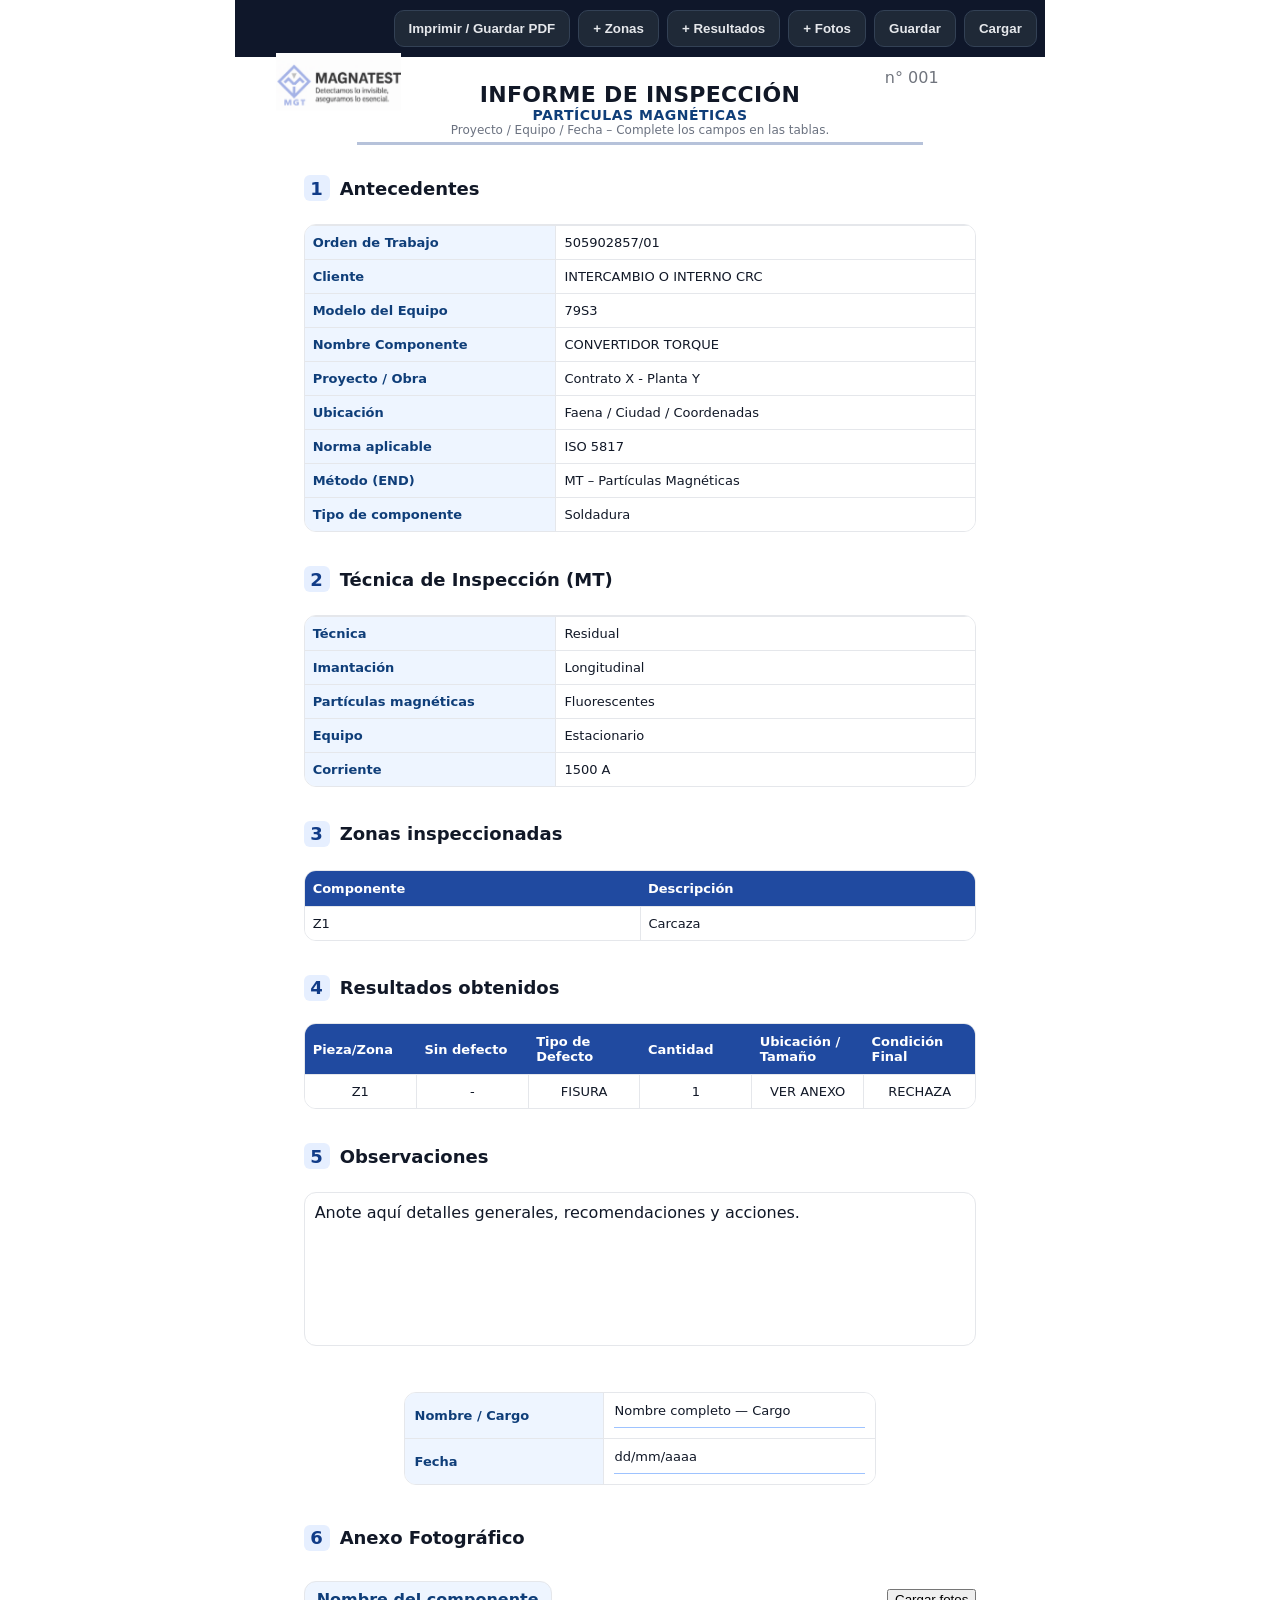
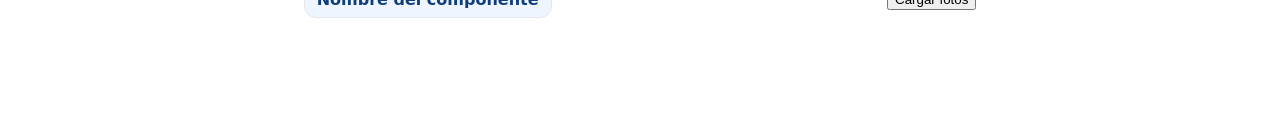
==== commit 5133b175: "Add files via upload" ====
--- a/index.html
+++ b/index.html
@@ -686,5 +686,39 @@
   });
 })();
 </script>
+<script>
+// === Numeración automática (localStorage) ===
+(function(){
+  const key = "mgt_report_seq";
+  const node = document.getElementById("report-no");
+  const pad = n => String(n).padStart(3,"0");
+  const render = (n) => { if(node) node.textContent = "n° " + pad(n); };
+  const getSeq = () => {
+    const raw = Number(localStorage.getItem(key));
+    return Number.isFinite(raw) && raw > 0 ? raw : 1;
+  };
+  const bump = () => {
+    let n = getSeq() + 1;
+    localStorage.setItem(key, String(n));
+    return n;
+  };
+  // pinta el número actual al cargar
+  render(getSeq());
+  // después de imprimir (cuando cierras el diálogo), aumenta correlativo
+  window.addEventListener("afterprint", ()=> render(bump()));
+  // al Guardar, también aumenta correlativo
+  const btnSave = document.getElementById("btnSave");
+  if (btnSave) btnSave.addEventListener("click", ()=> { render(bump()); });
+})();
+
+// === Registrar Service Worker para modo offline ===
+if ("serviceWorker" in navigator) {
+  window.addEventListener("load", function () {
+    navigator.serviceWorker.register("./sw.js")
+      .then(reg => console.log("SW registrado:", reg.scope))
+      .catch(err => console.warn("SW error:", err));
+  });
+}
+</script>
 </body>
 </html>
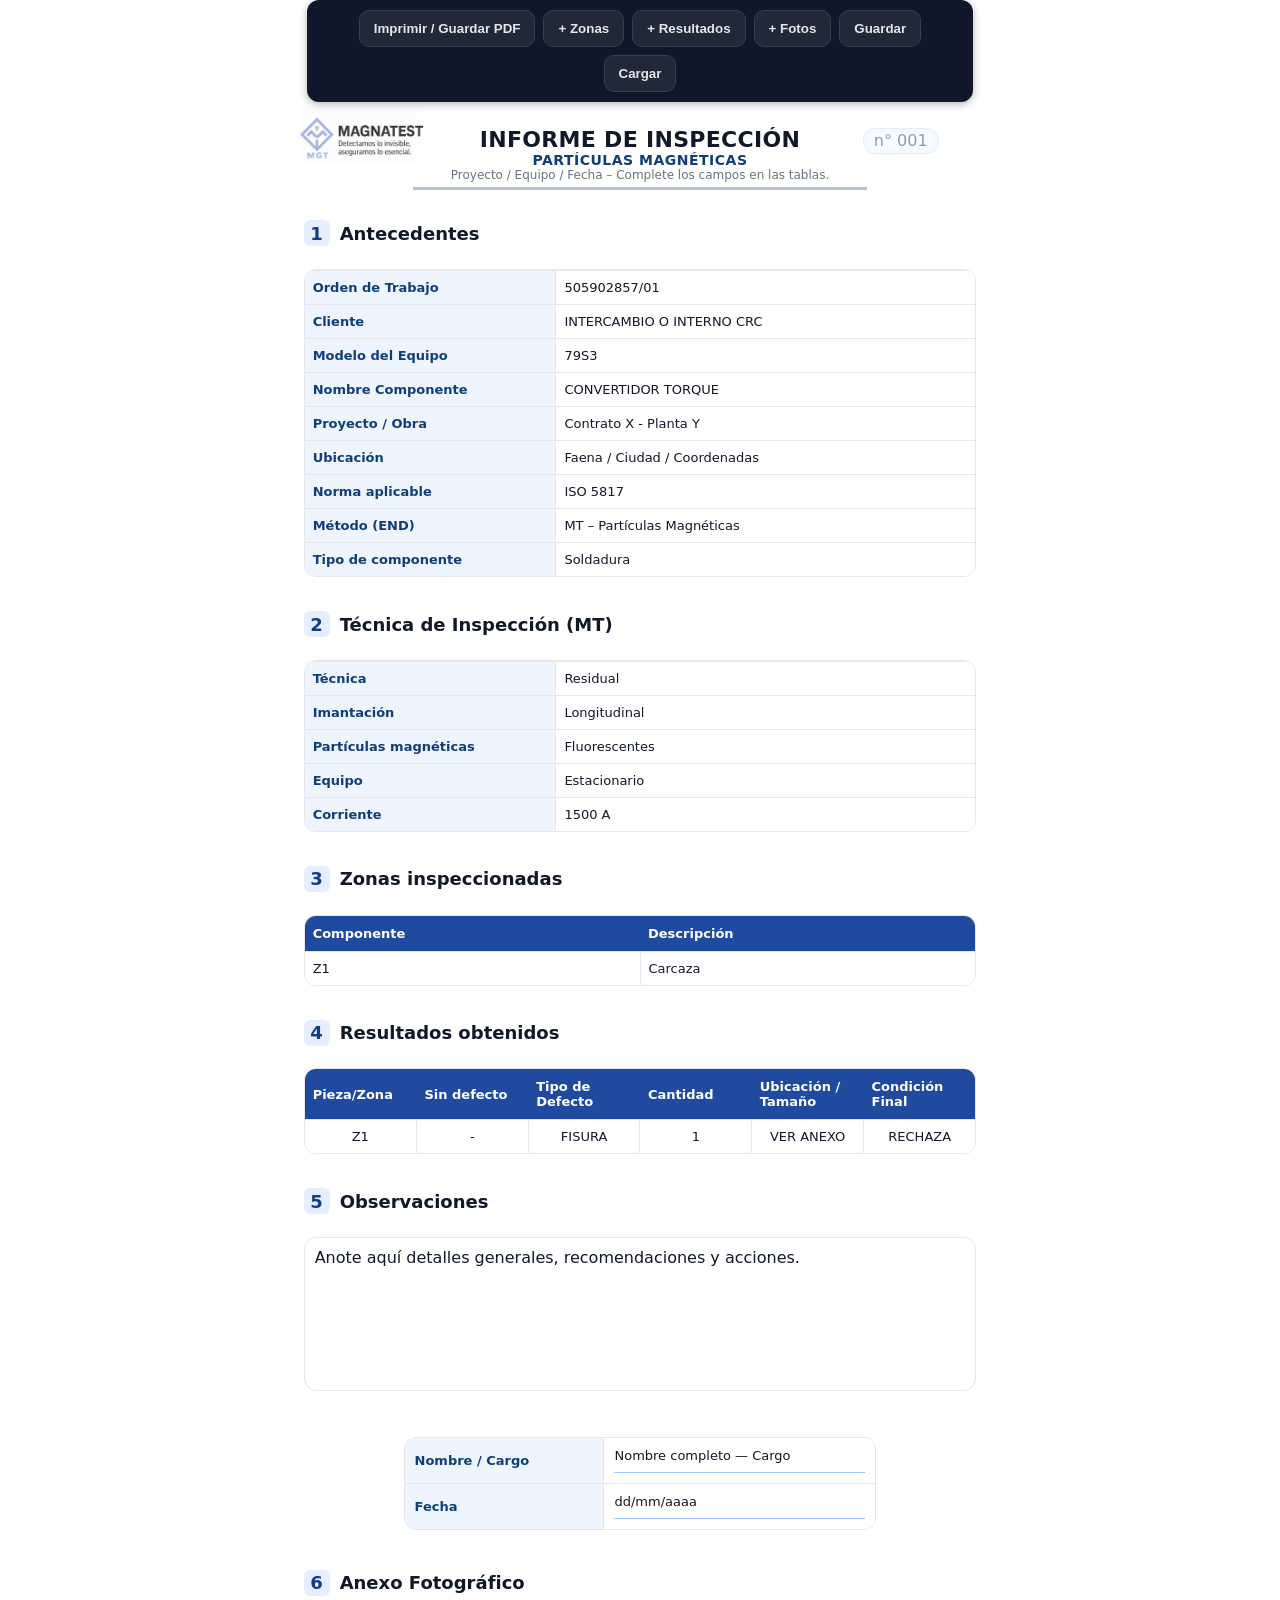
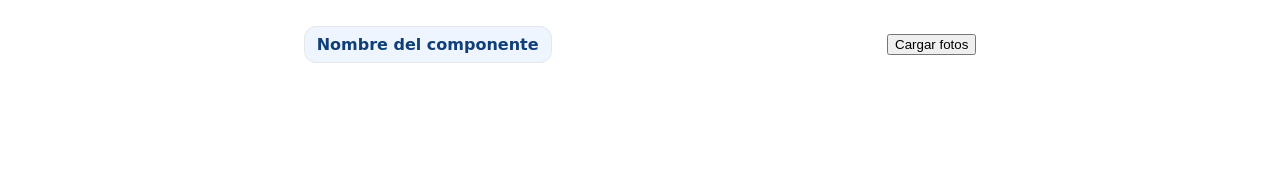
==== commit 6e519843: "Add files via upload" ====
--- a/index.html
+++ b/index.html
@@ -11,12 +11,34 @@
     :root{--a4-w:210mm;--a4-h:297mm;--ink:#111827;--border:#e5e7eb;--bg:#ffffff;--head:#204aa0;--soft:#cfe2ff}
     html,body{height:100%}
     body{margin:0;background:#0f172a;color:var(--ink);font-family:ui-sans-serif,system-ui,-apple-system,Segoe UI,Roboto,Helvetica,Arial}
-    .toolbar{position:sticky;top:0;z-index:10;max-width:var(--a4-w);margin:0 auto;padding:10px 8px;display:flex;gap:8px;flex-wrap:wrap;justify-content:flex-end;background:#0f172a}
-    .btn{border:1px solid #334155;background:#1f2937;color:#e5e7eb;padding:10px 14px;border-radius:10px;cursor:pointer;font-weight:700}
+.toolbar{
+  position: sticky;
+  top: 0px;                /* 🔹 baja un poco la barra, ajústalo a gusto (0–20px) */
+  z-index: 1000;
+  max-width: calc(var(--a4-w) - 40mm);  /* 🔹 reduce el ancho total (centrado visual) */
+  margin: 0 auto;           /* la mantiene centrada horizontalmente */
+  padding: 10px 12px;
+  display: flex;
+  gap: 8px;
+  flex-wrap: wrap;
+  justify-content: center;  /* 🔹 centra los botones dentro de la barra */
+  background:#0f172a;
+  border-radius: 12px;      /* 🔹 opcional: bordes suaves como en tu ejemplo */
+  box-shadow: 0 2px 8px rgba(0,0,0,.3);
+}  
+.toolbar + .sheet{
+  margin-top: 14mm;   /* prueba 12–16mm según se vea en tu pantalla */
+}
+.btn{border:1px solid #334155;background:#1f2937;color:#e5e7eb;padding:10px 14px;border-radius:10px;cursor:pointer;font-weight:700}
     input[type="file"]{display:none!important}
 
     .sheet{counter-reset:sec;width:var(--a4-w);min-height:var(--a4-h);margin:12px auto 24px;background:var(--bg);box-shadow:0 10px 30px rgba(0,0,0,.35);border-radius:10px;padding:18mm 16mm;box-sizing:border-box;position:relative}
-    .logo-wrap{position:absolute;top:6mm;left:10mm}
+.logo-wrap{
+  position: absolute;
+  top: 20mm;   /* ✅ baja un poquito más */
+  left: 10mm;
+  z-index: 5;  /* ✅ sube a 5 para que quede sobre la hoja, pero debajo de la barra */
+}
     .logo{width:34mm}
     #sec-antecedentes{margin-top:14mm}
 
@@ -45,26 +67,39 @@
 }
 /* Línea decorativa bajo el encabezado principal */
 .header-rule{
-  width:150mm;                     /* largo visual de la línea */
+  width:120mm;                     /* largo visual de la línea */
   position: relative;              /* permite moverla hacia arriba o abajo */
   top:6mm;                        /* súbela un poco, ajusta entre -2 y -5mm */
   margin:0 auto;                   /* centrado */
   border-top:3.5px solid #aebcd6;  /* color gris-azulado suave */
   opacity:0.9;
 }
-
-/* Asegurar que también se imprima en PDF */
-/* @media print{
-  *{ -webkit-print-color-adjust: exact; print-color-adjust: exact; }
-  .header-rule{
-    position: relative !important;
-    top:-2mm !important;
-    width:150mm !important;
-    margin:0 auto !important;
-    border-top:1.5px solid #aebcd6 !important;
-    opacity:0.9 !important;
-  }
-} */
+/* Pantalla: badge tenue para el correlativo */
+#report-no{
+  border:1.5px solid #cfe0ff;
+  background:#f5f9ff;
+  color:#3a5c8b;
+  padding:4px 10px;
+  border-radius:12px;
+  line-height:1;
+  box-shadow:0 0 0 4px rgba(207, 224, 255, 0.208) inset;
+}
+
+/* Impresión: mismo look y posición */
+@media print{
+  #report-no{
+    position:absolute !important;
+    right:20mm !important;
+    top:-6mm !important;
+    border:1px solid #cfe0ff !important;
+    background:#f8fbff !important;
+    box-shadow:none !important; /* más limpio en PDF */
+    padding:3px 8px !important;
+    border-radius:10px !important;
+    opacity:.75;
+  }
+}
+
 /* === Ajuste fino: subir solo el texto del encabezado === */
 .h-title, .h-sub2, .h-sub{
   position:relative;
@@ -147,6 +182,7 @@
 
     @page{size:A4;margin:12mm 10mm}
     @media print{
+      
       .toolbar,.controls{display:none!important}
       body{background:#fff}
       .sheet{margin:0;box-shadow:none;border-radius:0;padding:0}
@@ -177,7 +213,7 @@
     left: 0 !important;
     right: 0 !important;
     top: 22mm !important;          /* ← ahora SÍ sube/baja */
-    width: 150mm !important;
+    width: 140mm !important;
     margin: 0 auto !important;
     border-top: 3px solid #aebcd6 !important;
     background: transparent !important;
@@ -191,7 +227,7 @@
   .logo-wrap{
     position: fixed !important;
     top: -2mm !important;        /* ajusta fino */
-    left: 3.5mm !important;       /* ajusta fino */
+    left: 0mm !important;       /* ajusta fino */
     z-index: 1500 !important;
   }
   .logo-wrap img{
@@ -263,7 +299,7 @@
   #report-no{
     position: absolute !important;
     right: 20mm !important;  /* mueve horizontal en PDF */
-    top: -7mm !important;    /* SUBE/BAJA en PDF: menos = sube, más = baja */
+    top: -3mm !important;    /* SUBE/BAJA en PDF: menos = sube, más = baja */
     z-index: 10;
     opacity: .6;             /* mismo look suave */
   }
@@ -271,25 +307,7 @@
 
 /* ===== PATCH: numeración y saltos de página ===== */
 
-/* A) “Pag X de Y” debajo de n° 001 (solo impresión) */
-#page-no{ display:none; }
-
-@media print{
-  header, .report-header, .title-wrap { position: relative !important; }
-  #page-no{
-    display:block !important;
-    position:absolute !important;
-    right: 20mm !important;
-    top:   3mm !important;
-    font-weight: 600;
-    font-size: 12px;
-    opacity: .6;
-    z-index: 10;
-  }
-  #page-no::after{
-    content: "Pag " counter(page) " de " counter(pages);
-  }
-}
+
 
 /* B) Observaciones + Firma juntas y Anexo en hoja nueva (solo impresión) */
 @media print{
@@ -357,7 +375,7 @@
   --mgt-page-margin: 10mm;   /* margen PDF */
   --mgt-logo-size: 15mm;     /* altura del logo */
   --mgt-logo-nudge-y: -12mm; /* ajuste vertical (negativo = subir) */
-  --mgt-logo-nudge-x: -6mm;   /* NUEVO: horizontal; negativo = más a la izquierda */
+  --mgt-logo-nudge-x: -0mm;   /* NUEVO: horizontal; negativo = más a la izquierda */
   --mgt-content-top-pad: 0mm;/* si ves superposición, aumenta un poco (p.ej., 2mm) */
   --mgt-content-top-pad: 7mm;   /* o 3–4mm si lo quieres más abajo */
 }
@@ -408,6 +426,13 @@
   @media print{
     body{ background: #fff !important; }
   }
+  /* === PATCH: bajar logo en pantalla (debajo de la barra) === */
+@media screen{
+  .logo-wrap{
+    top: 0mm !important;     /* puedes probar 20–24 mm para ajustar */
+    z-index: 5 !important;    /* mantiene el logo visible debajo de la barra */
+  }
+}
   </style>
 </head>
 <body>
@@ -421,17 +446,17 @@
 <input accept="application/json" id="fileLoader" type="file"/>
 </div>
 <div class="sheet" id="sheet">
-<div class="logo-wrap"><img alt="MAGNATEST" class="logo" src="icons/logo-magnatest.png"/></div>
+<div class="logo-wrap">
+  <img alt="MAGNATEST" class="logo" src="icons/logo-magnatest.png"/></div>
 <header class="header" style="position:relative">
 <div class="h-title">INFORME DE INSPECCIÓN</div>
 <div class="h-sub2">PARTÍCULAS MAGNÉTICAS</div>
 <div class="h-sub">Proyecto / Equipo / Fecha – Complete los campos en las tablas.</div>
 <div id="report-no"
-     style="position:absolute; right:10mm; top:-4mm; left:auto; width:auto;
+     style="position:absolute; right:10mm; top:0mm; left:auto; width:auto;
             display:inline-block; text-align:right; z-index:20; opacity:.6;">
   n° 001
 </div>
-<div id="page-no"></div>
 </header>
 <div class="header-rule" aria-hidden="true"></div>
 <div class="header-spacer"></div>
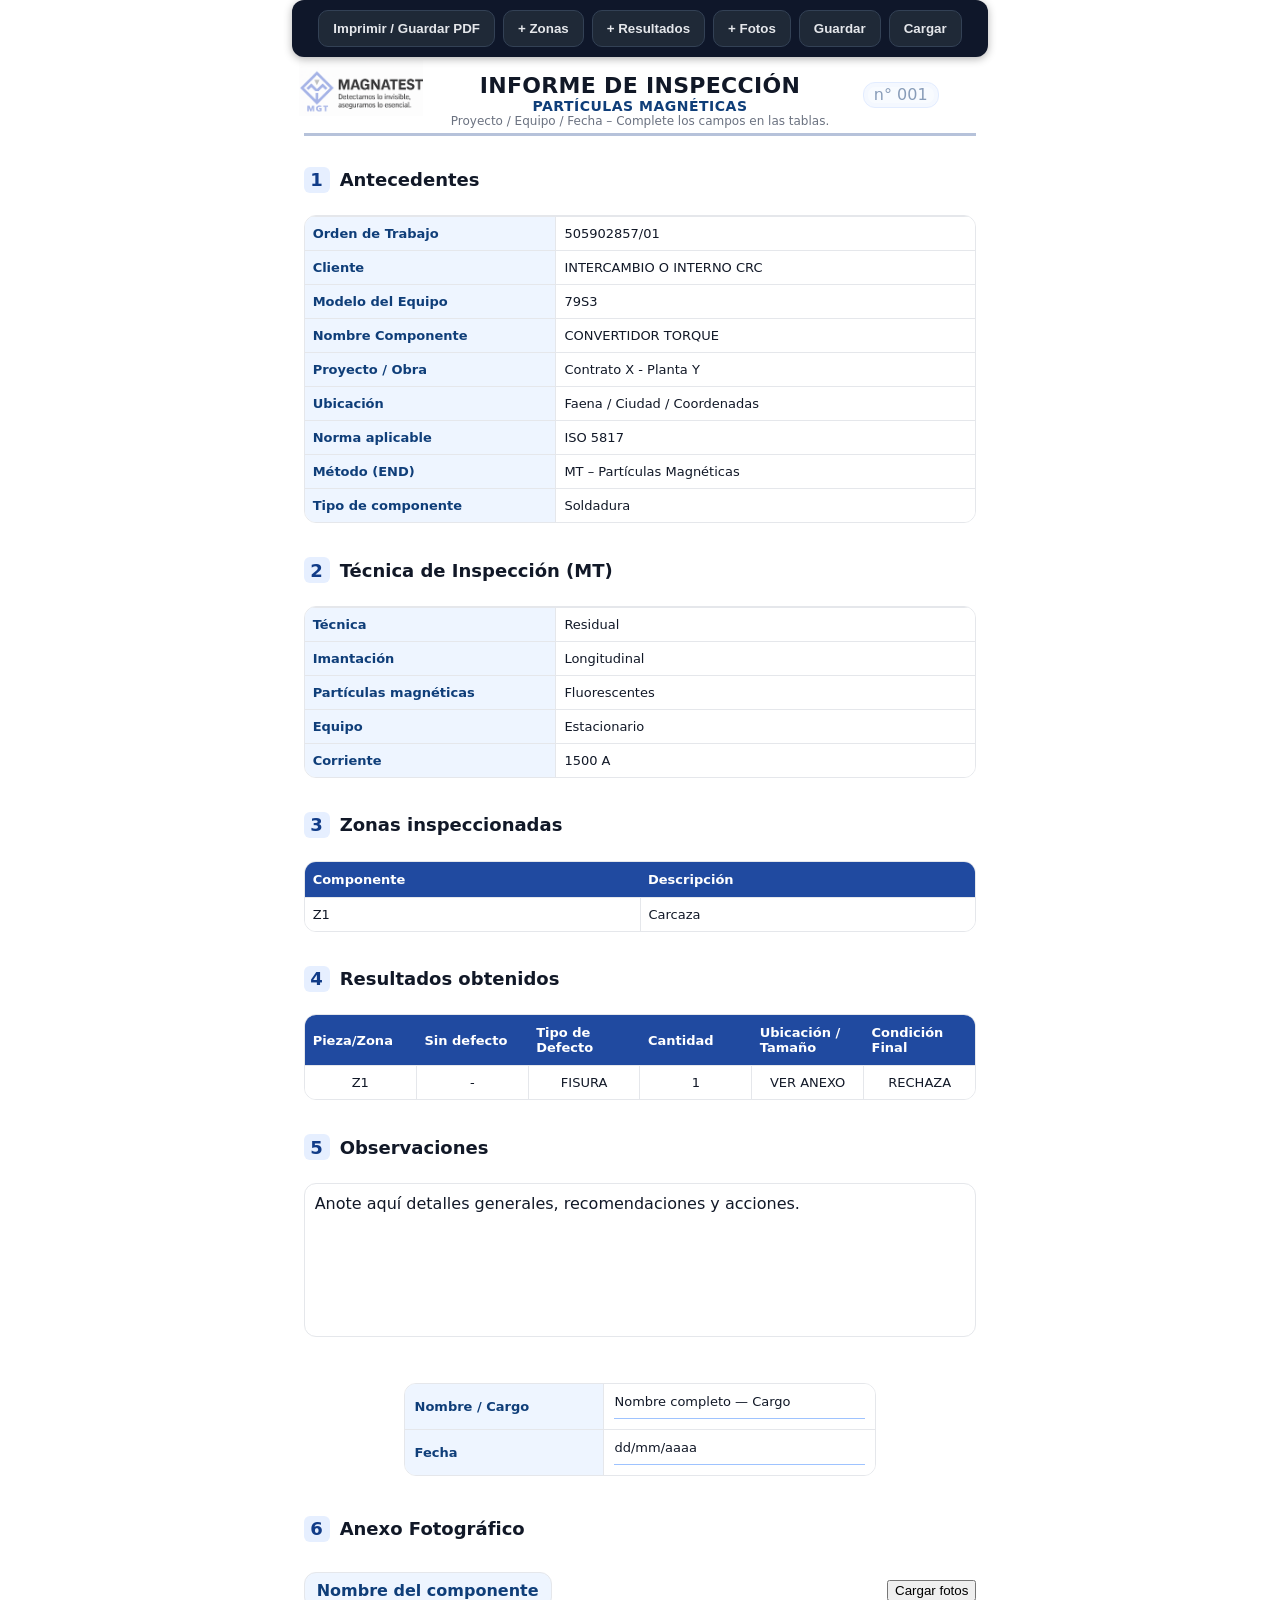
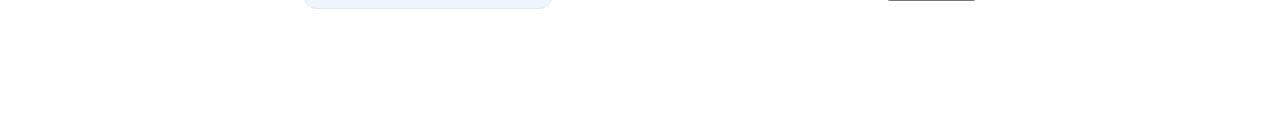
==== commit e106c04a: "Add files via upload" ====
--- a/index.html
+++ b/index.html
@@ -29,6 +29,41 @@
 .toolbar + .sheet{
   margin-top: 14mm;   /* prueba 12–16mm según se vea en tu pantalla */
 }
+/* === ALINEAR BARRA CON CONTENIDO Y FIJAR ESPACIADOS EN PANTALLA === */
+
+/* 1) Ancho interno de la hoja (padding lateral de .sheet = 16mm) */
+:root{
+  --pad-x: 16mm;   /* padding horizontal de .sheet */
+}
+
+/* 2) Ajustes solo para PANTALLA (no afecta impresión) */
+@media screen{
+
+  /* La barra mide exactamente lo mismo que el contenido útil de la hoja */
+  .toolbar{
+    max-width: calc(var(--a4-w) - 2*var(--pad-x)) !important;
+    margin-left: auto !important;
+    margin-right: auto !important;
+  }
+
+  /* Separación vertical bajo la barra; estable entre notebook y tablet */
+  .toolbar + .sheet{
+    /* ajusta el medio si lo ves muy arriba/abajo: 6.5–8.5vh suele ir perfecto */
+    margin-top: clamp(44px, 0vh, 88px) !important;
+  }
+
+  /* El logo queda siempre bajo la barra y alineado a la izquierda */
+  .logo-wrap{
+    left: 10mm !important;
+    top: clamp(14mm, 4.5vh, 22mm) !important;
+    z-index: 5 !important;
+  }
+
+  /* La línea decorativa bajo el título iguala el ancho del contenido */
+  .header + .header-rule{
+    width: calc(var(--a4-w) - 2*var(--pad-x)) !important;
+  }
+}
 .btn{border:1px solid #334155;background:#1f2937;color:#e5e7eb;padding:10px 14px;border-radius:10px;cursor:pointer;font-weight:700}
     input[type="file"]{display:none!important}
 
@@ -269,7 +304,7 @@
   #report-no{
     position: absolute !important;
     right: 20mm !important;
-    top:   -3mm !important;
+    top:   -5mm !important;
     z-index: 10;
     opacity: .6;
   }
@@ -377,7 +412,7 @@
   --mgt-logo-nudge-y: -12mm; /* ajuste vertical (negativo = subir) */
   --mgt-logo-nudge-x: -0mm;   /* NUEVO: horizontal; negativo = más a la izquierda */
   --mgt-content-top-pad: 0mm;/* si ves superposición, aumenta un poco (p.ej., 2mm) */
-  --mgt-content-top-pad: 7mm;   /* o 3–4mm si lo quieres más abajo */
+  --mgt-content-top-pad: 0mm;   /* o 3–4mm si lo quieres más abajo */
 }
 @media print {
     header .subtitle { display: none !important; }
@@ -429,7 +464,7 @@
   /* === PATCH: bajar logo en pantalla (debajo de la barra) === */
 @media screen{
   .logo-wrap{
-    top: 0mm !important;     /* puedes probar 20–24 mm para ajustar */
+    top: -12mm !important;     /* puedes probar 20–24 mm para ajustar */
     z-index: 5 !important;    /* mantiene el logo visible debajo de la barra */
   }
 }
@@ -453,7 +488,7 @@
 <div class="h-sub2">PARTÍCULAS MAGNÉTICAS</div>
 <div class="h-sub">Proyecto / Equipo / Fecha – Complete los campos en las tablas.</div>
 <div id="report-no"
-     style="position:absolute; right:10mm; top:0mm; left:auto; width:auto;
+     style="position:absolute; right:10mm; top:-5mm; left:auto; width:auto;
             display:inline-block; text-align:right; z-index:20; opacity:.6;">
   n° 001
 </div>
